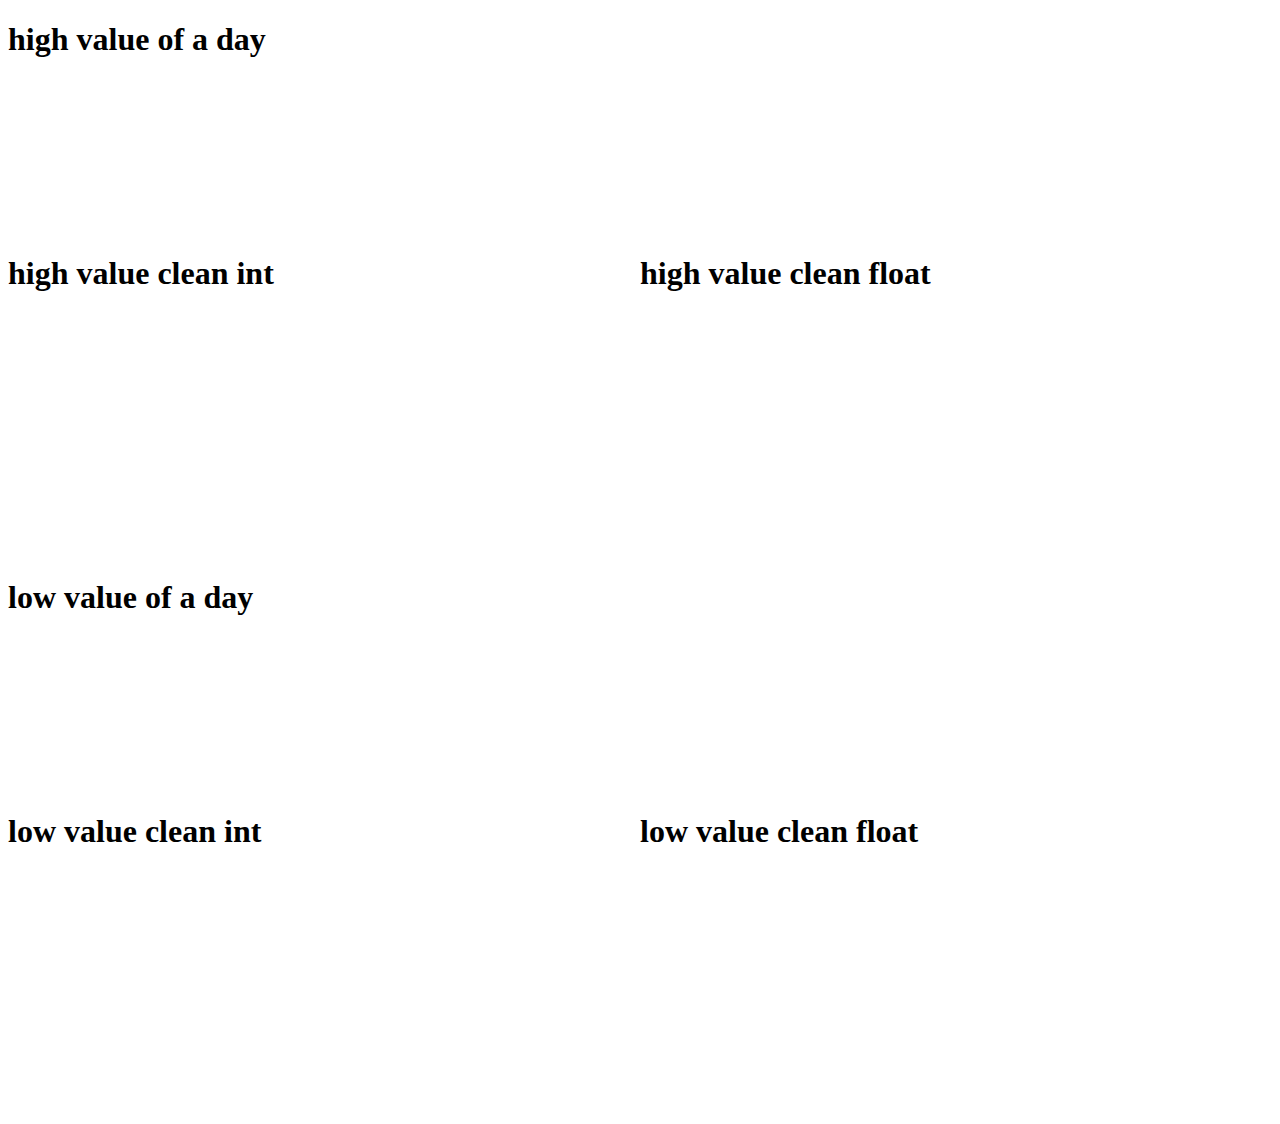
==== index.html @ 11c82d60 "fix" ====
<!DOCTYPE html>
<html lang="en">
<head>
    <meta charset="UTF-8">
    <meta http-equiv="X-UA-Compatible" content="IE=edge">
    <meta name="viewport" content="width=device-width, initial-scale=1.0">
    <title>DogeCoin Data</title>
    <link rel="stylesheet" href="./css/style.css">
</head>
<body onload="load()">
    <script src="./js/dataset.js"></script>
    <script src="./js/chart.js"></script>
    <script src="./js/fun.js"></script>
    <script src="./js/plot.js"></script>
    <script src="./js/date_conv.js"></script>
    <script src="./js/data_clean.js"></script>
</body>
</html>
---- css/style.css ----
.box{
    width: 50%;
    height: 50%;
}
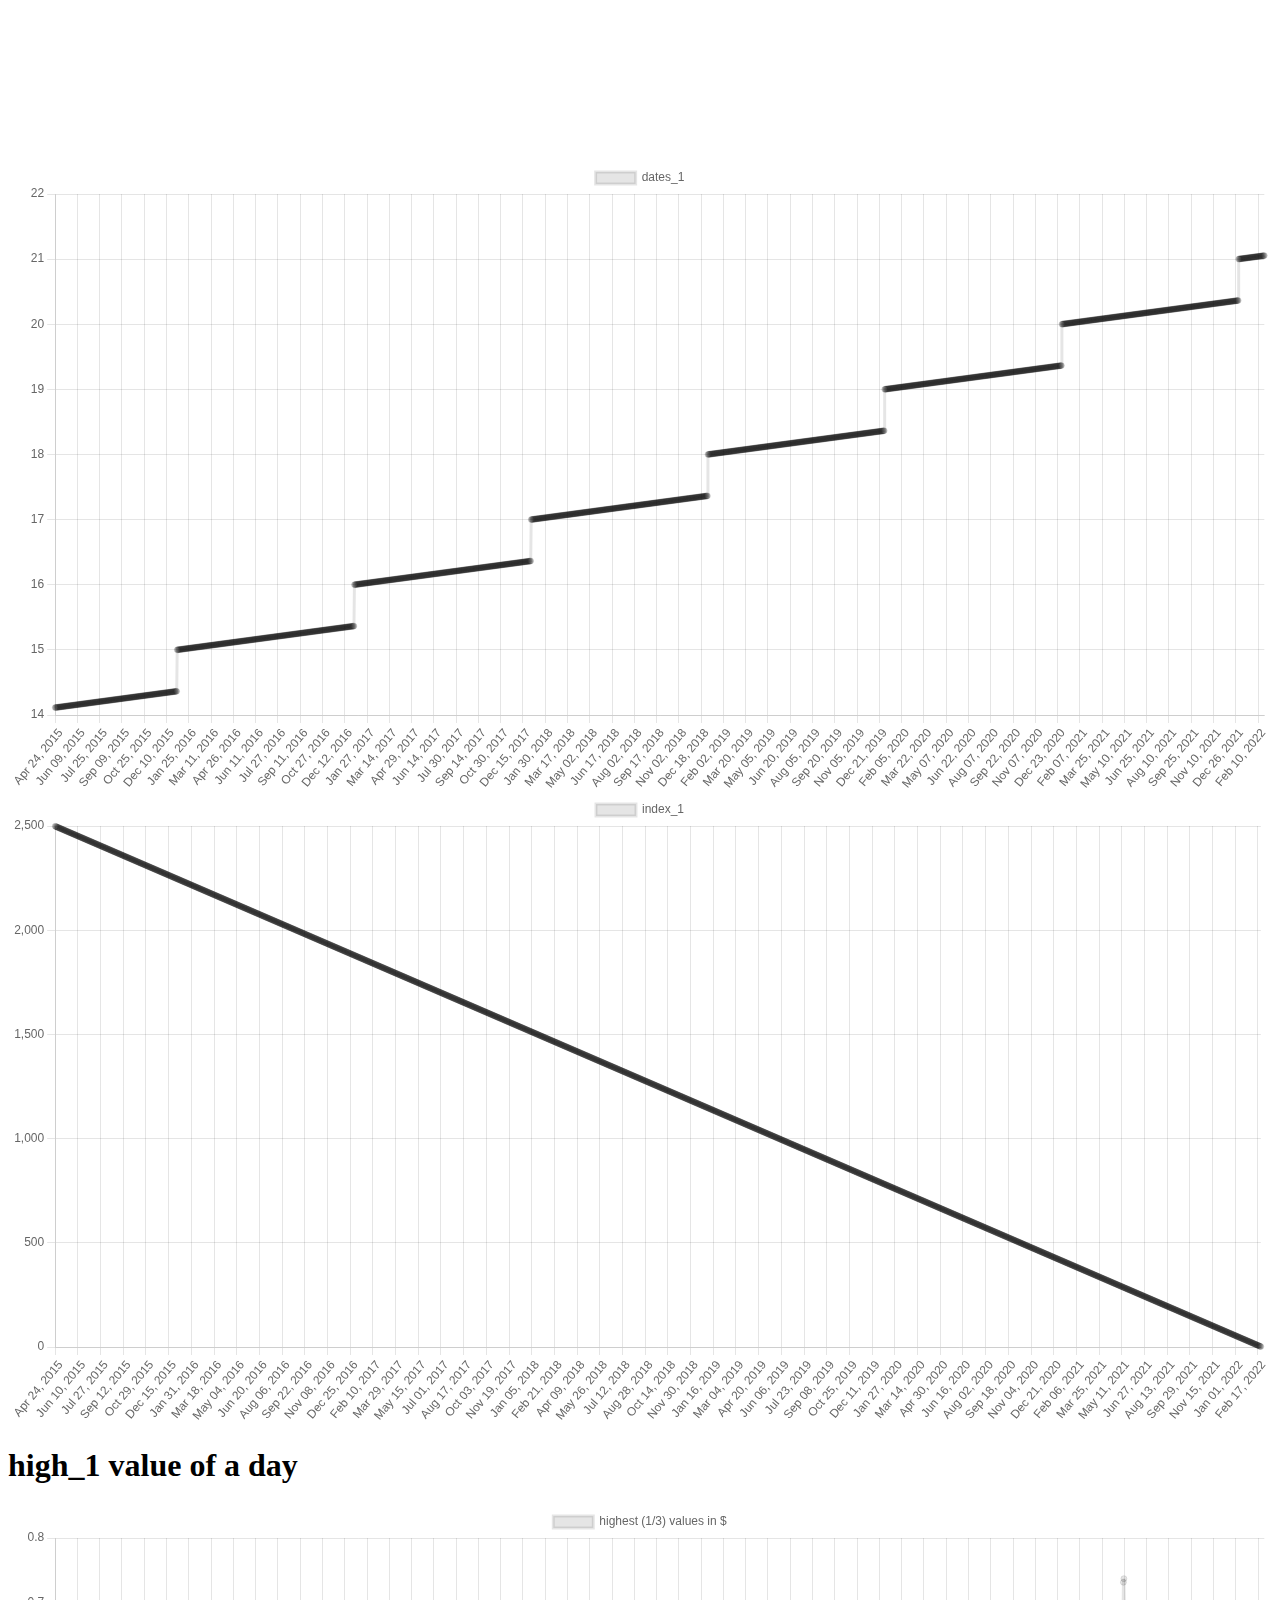
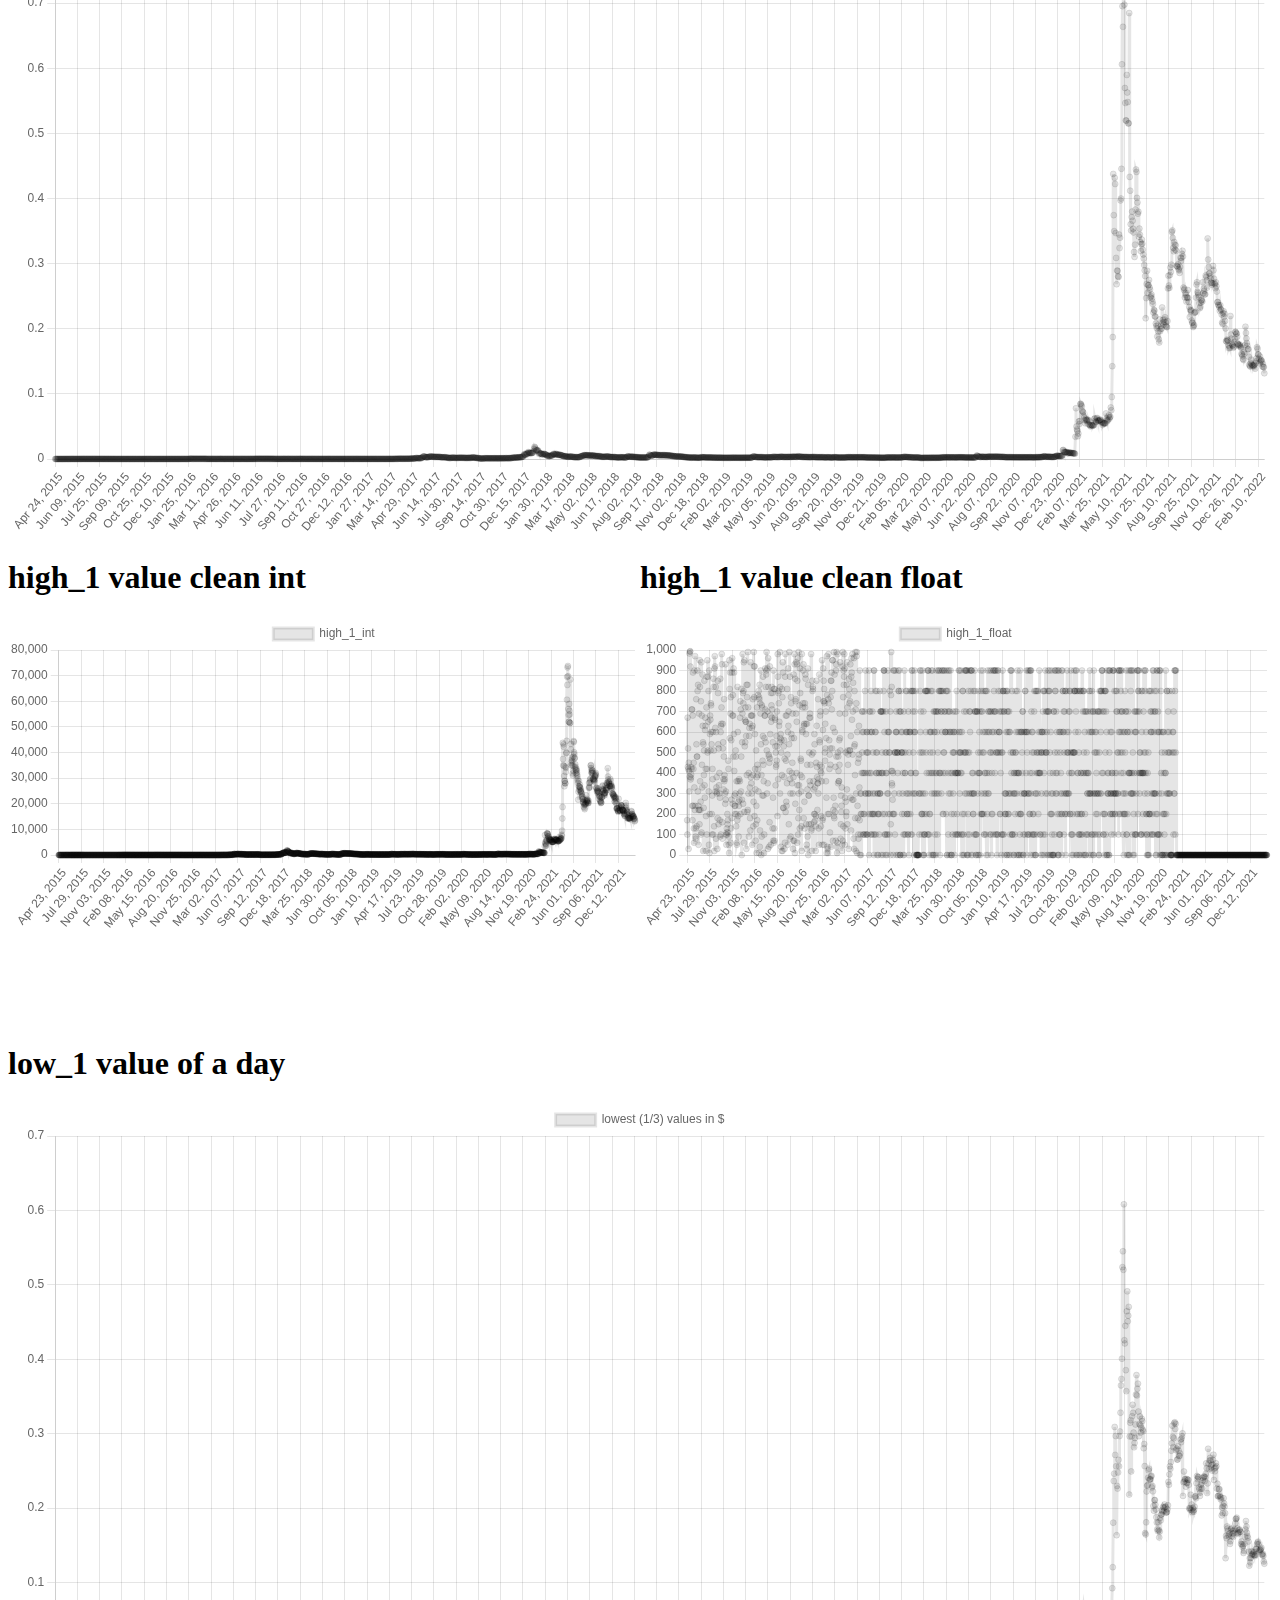
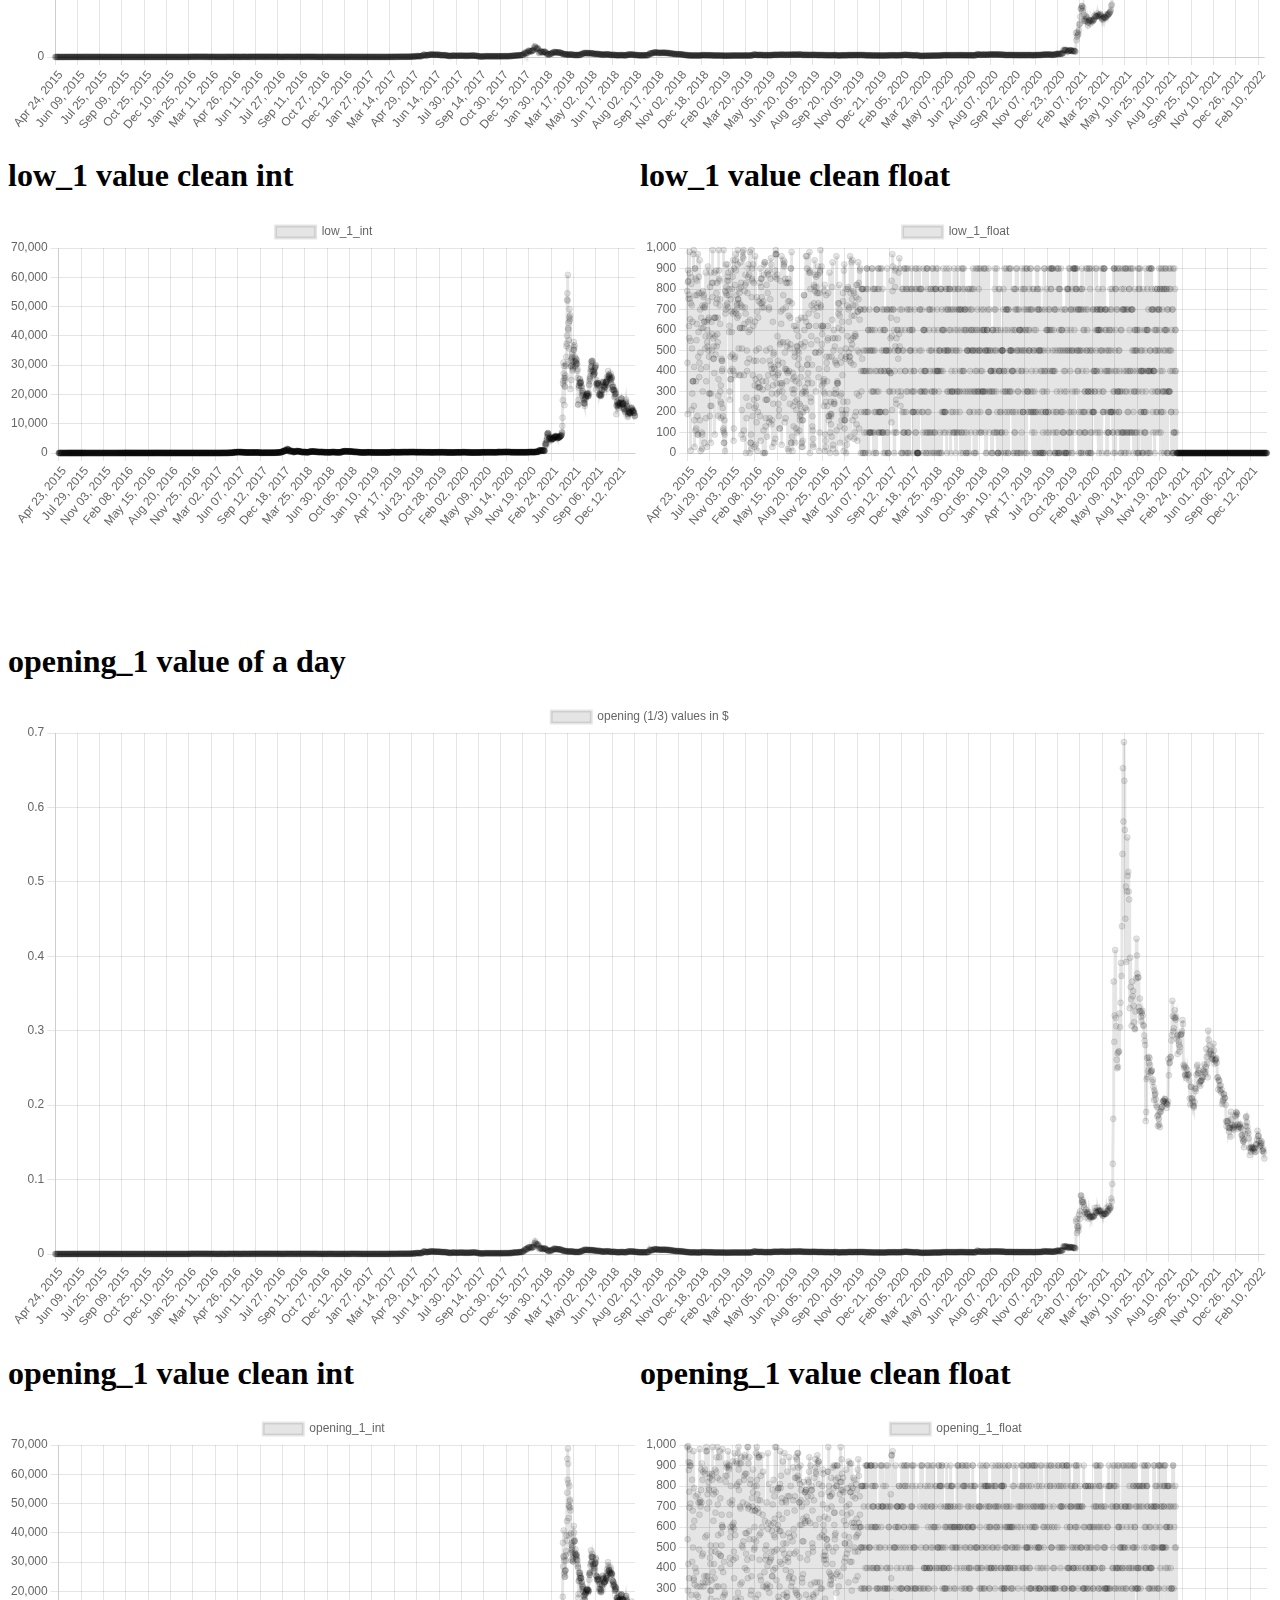
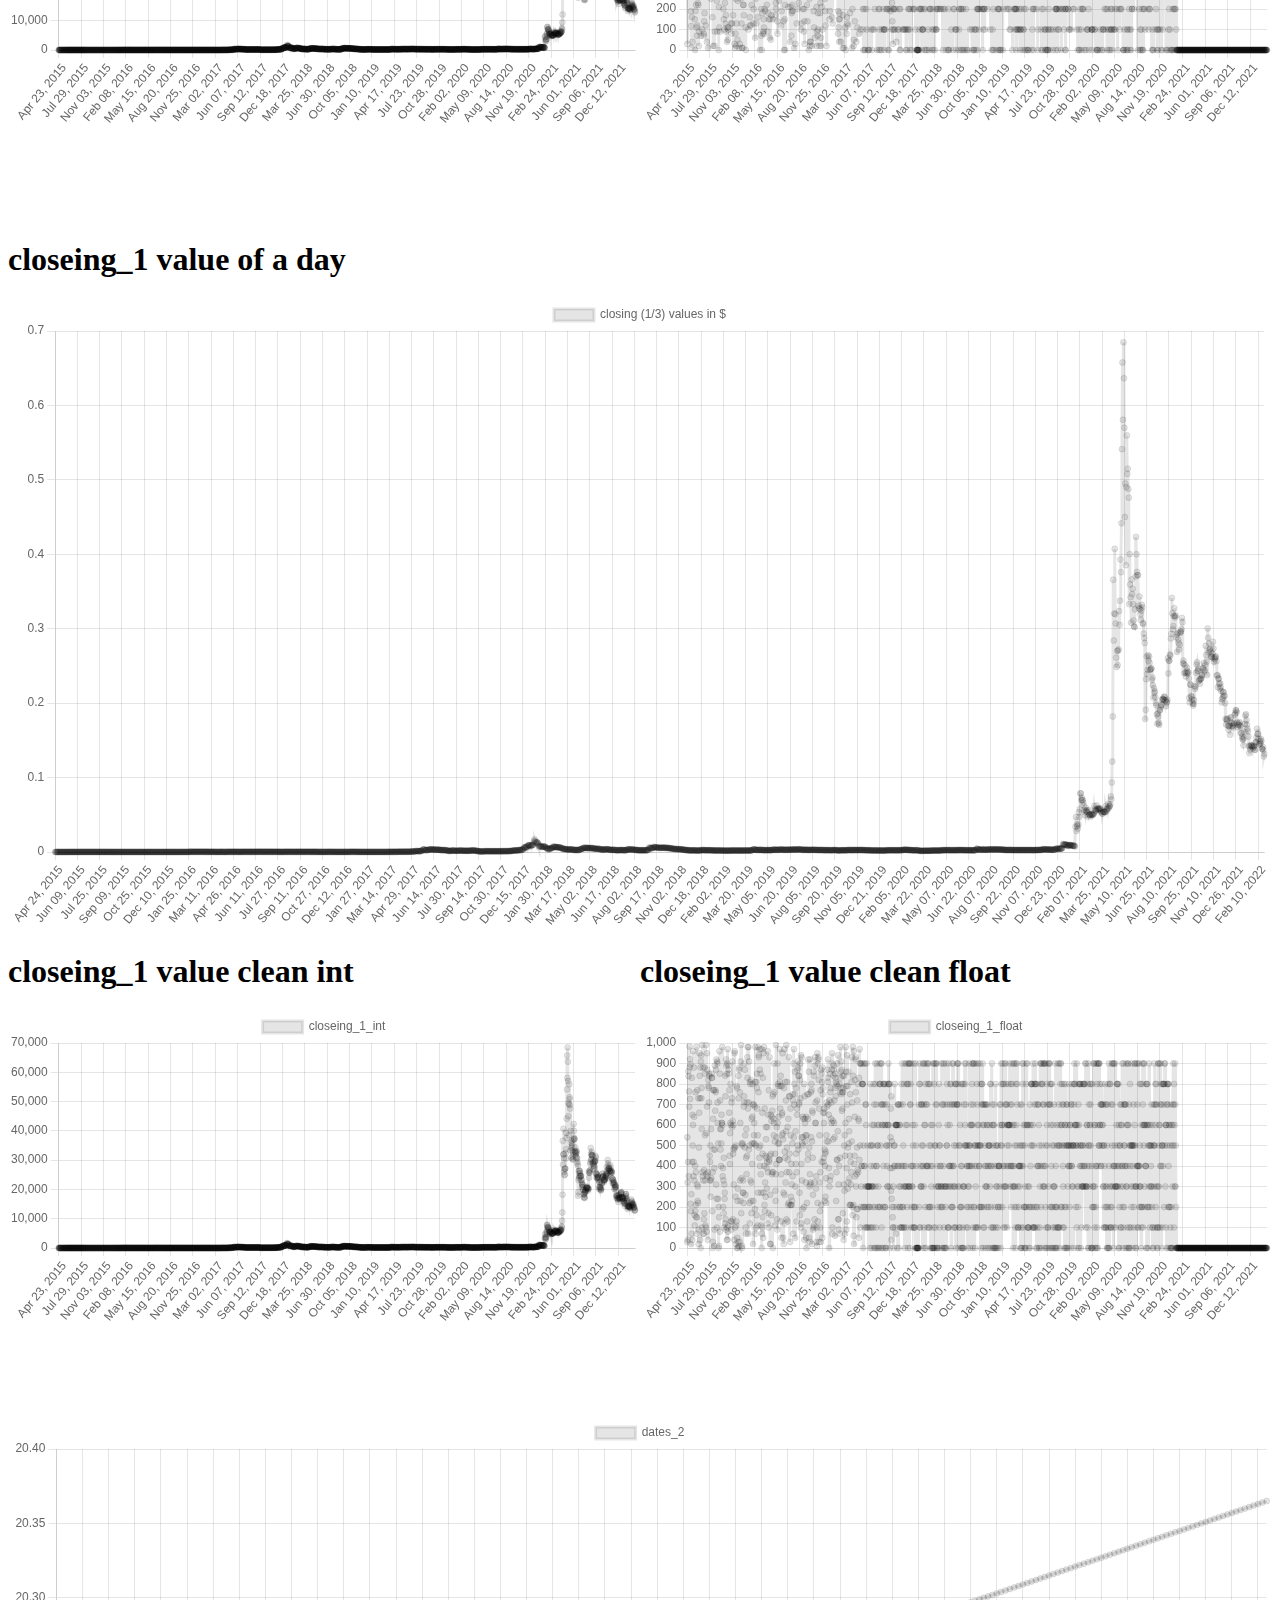
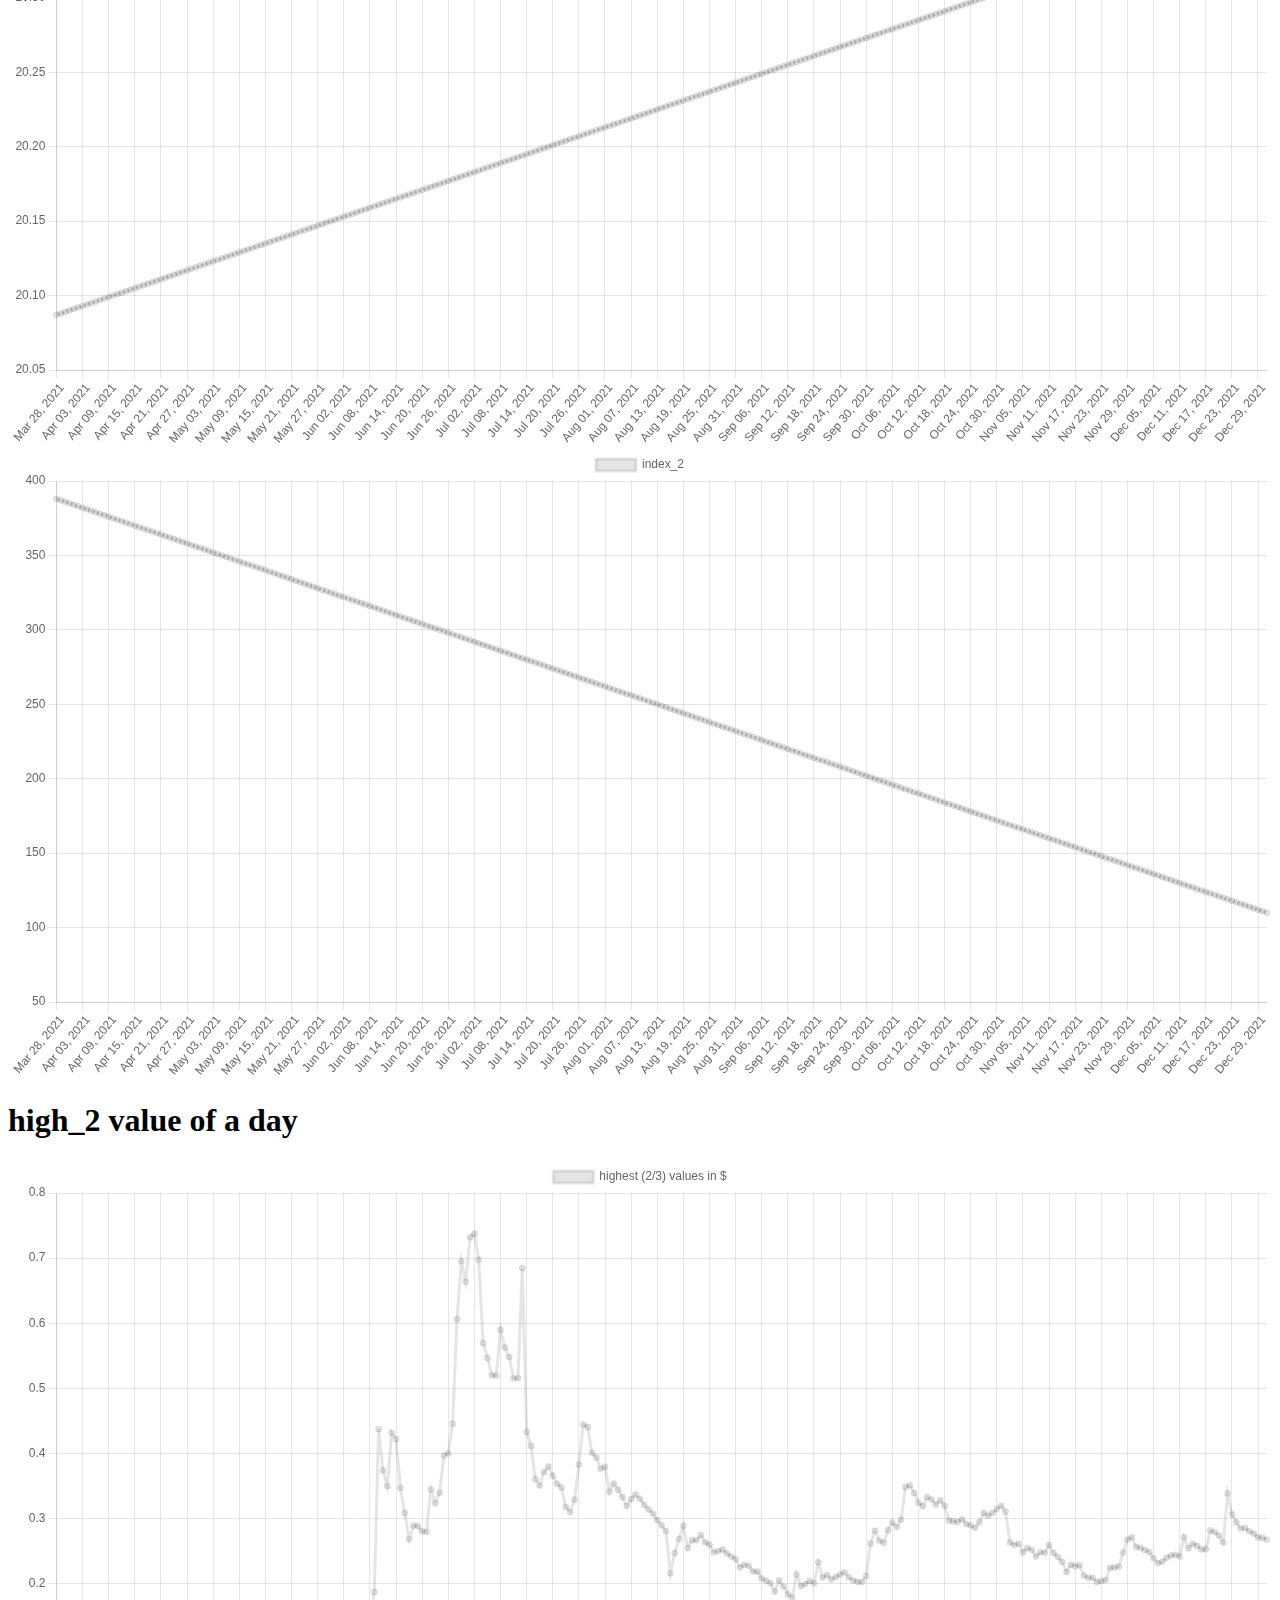
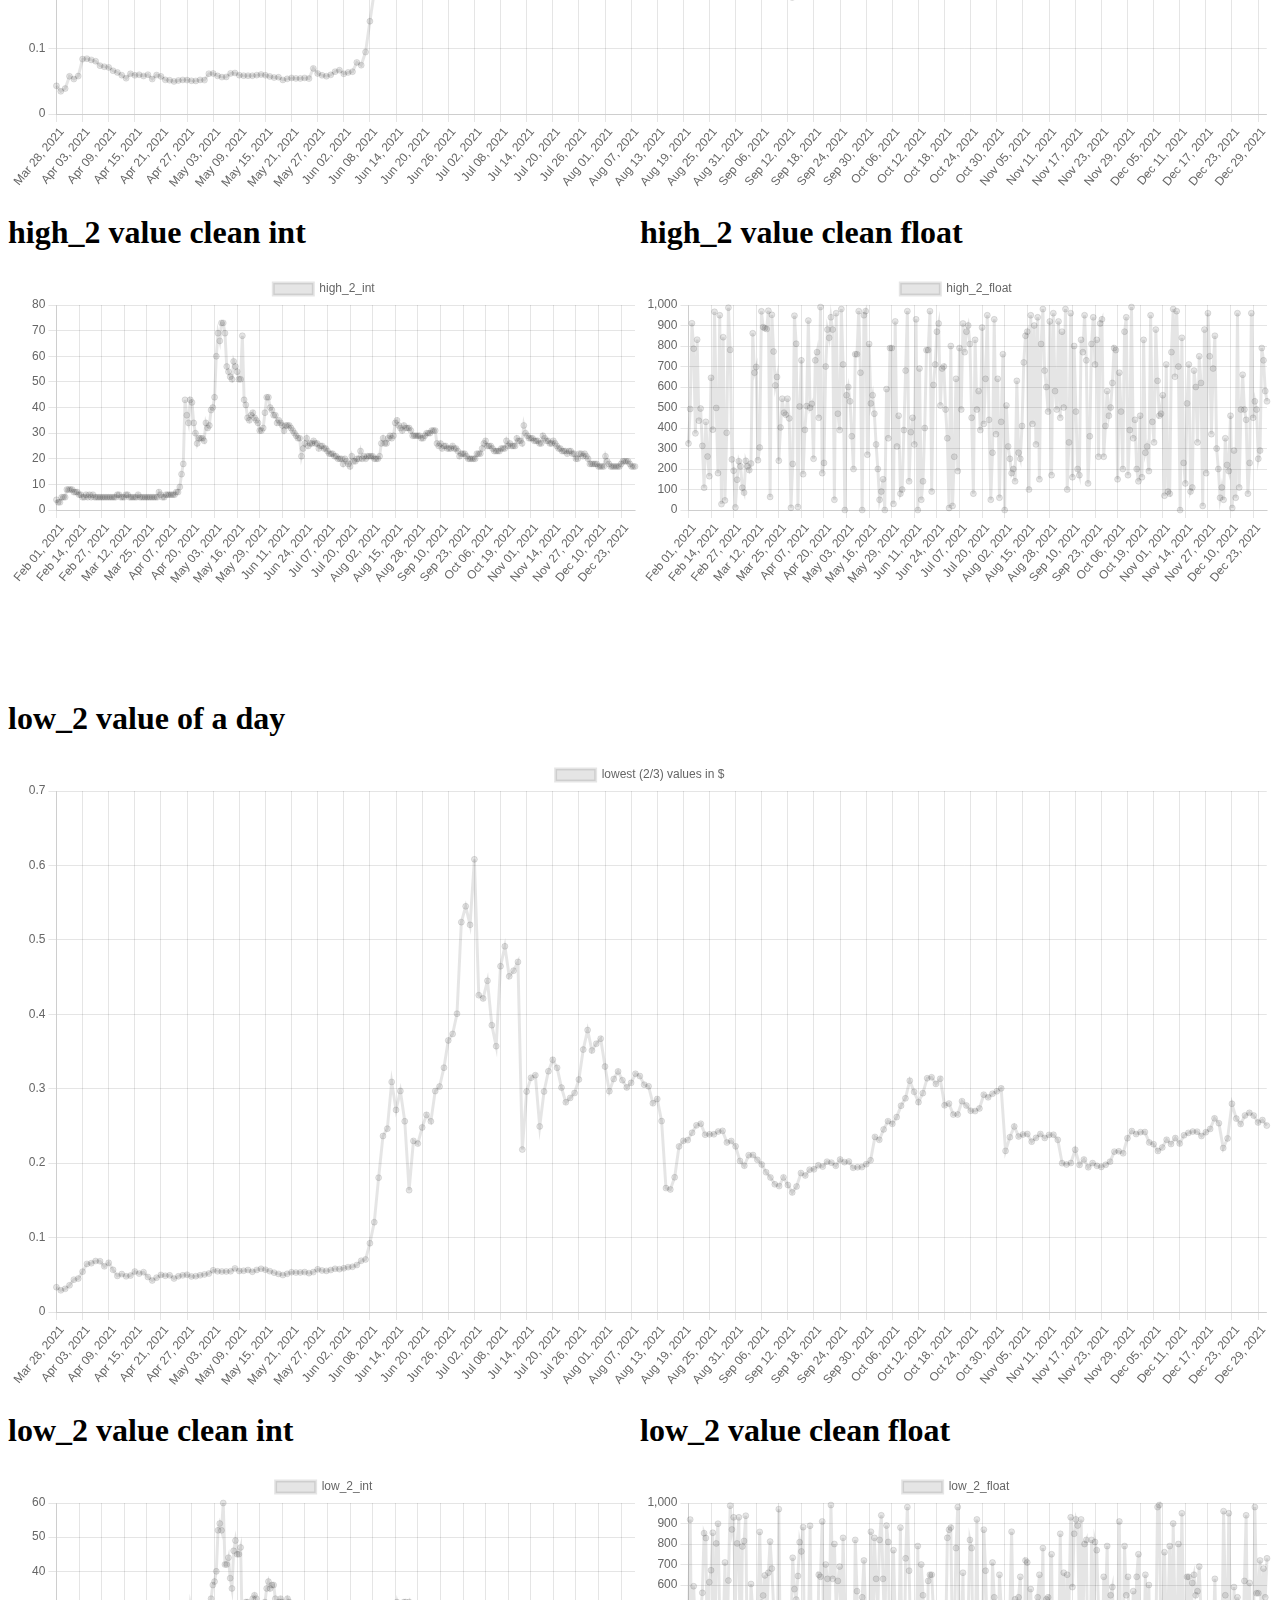
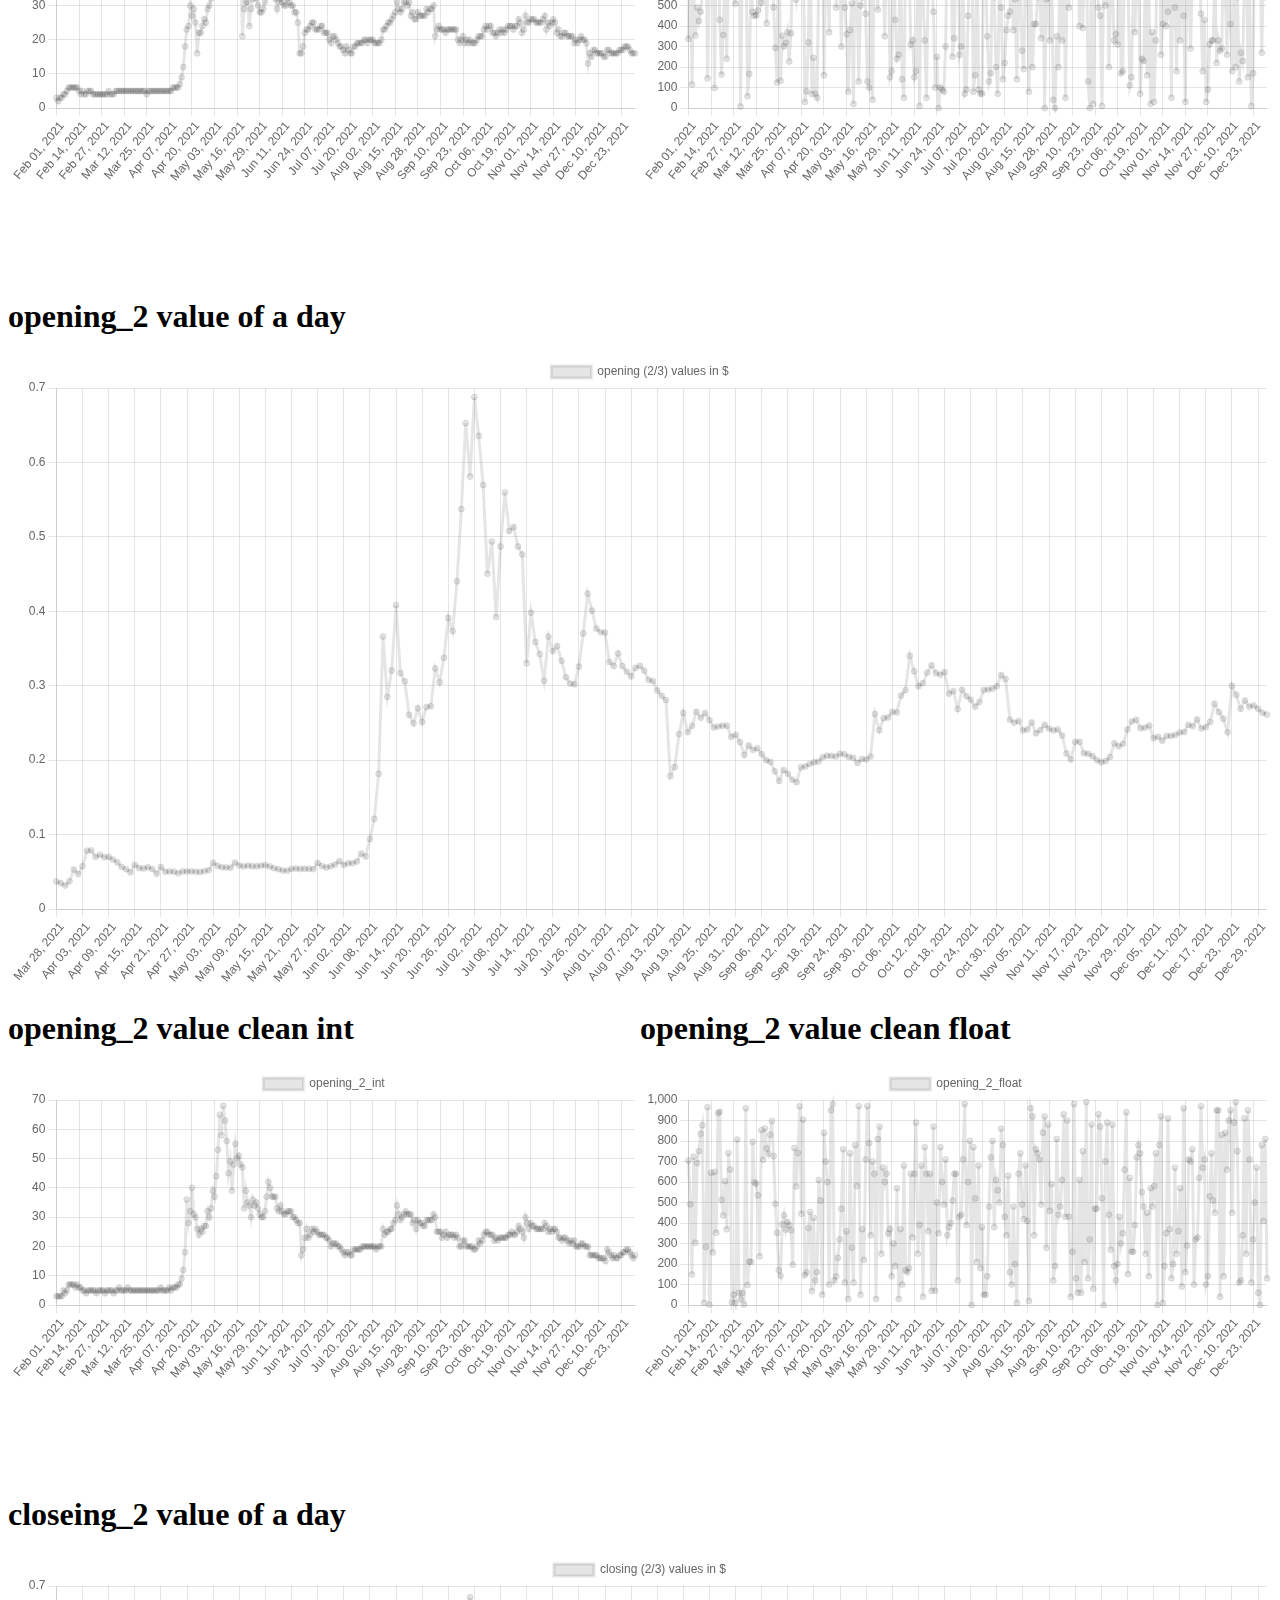
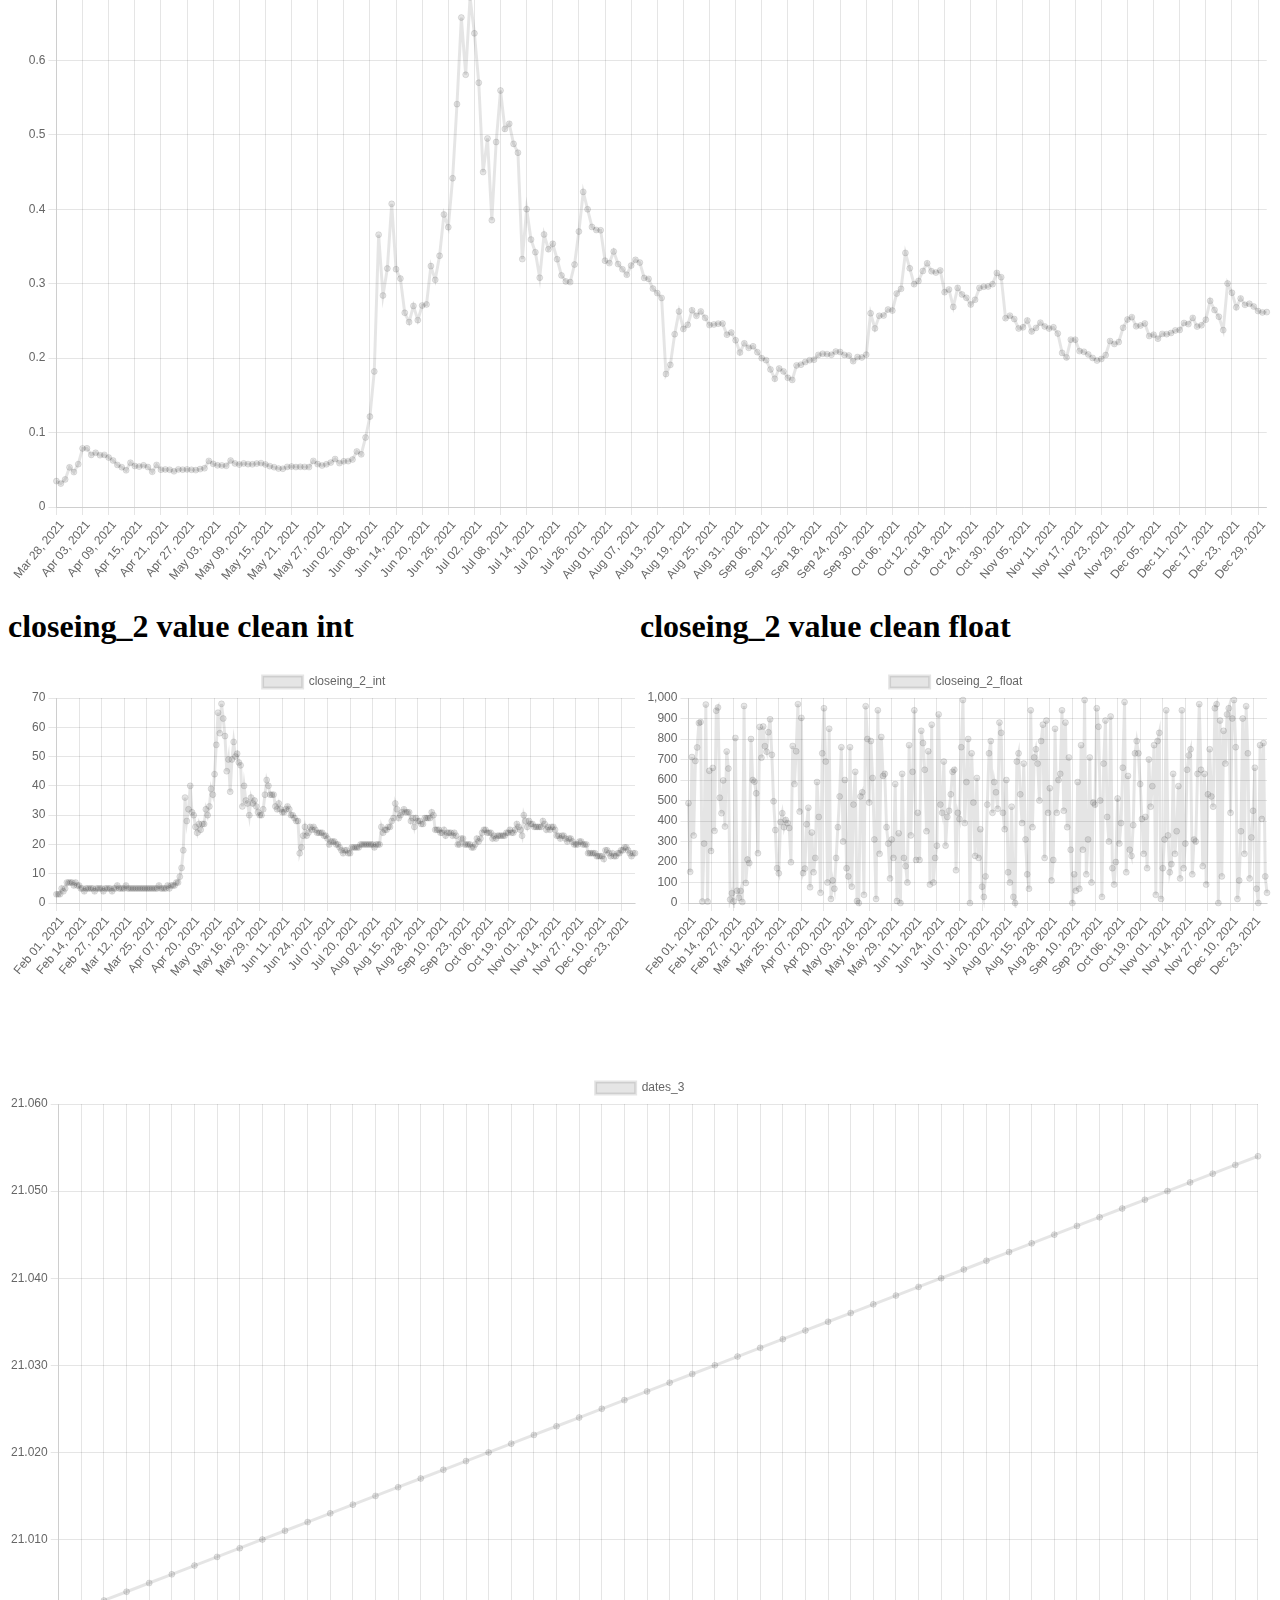
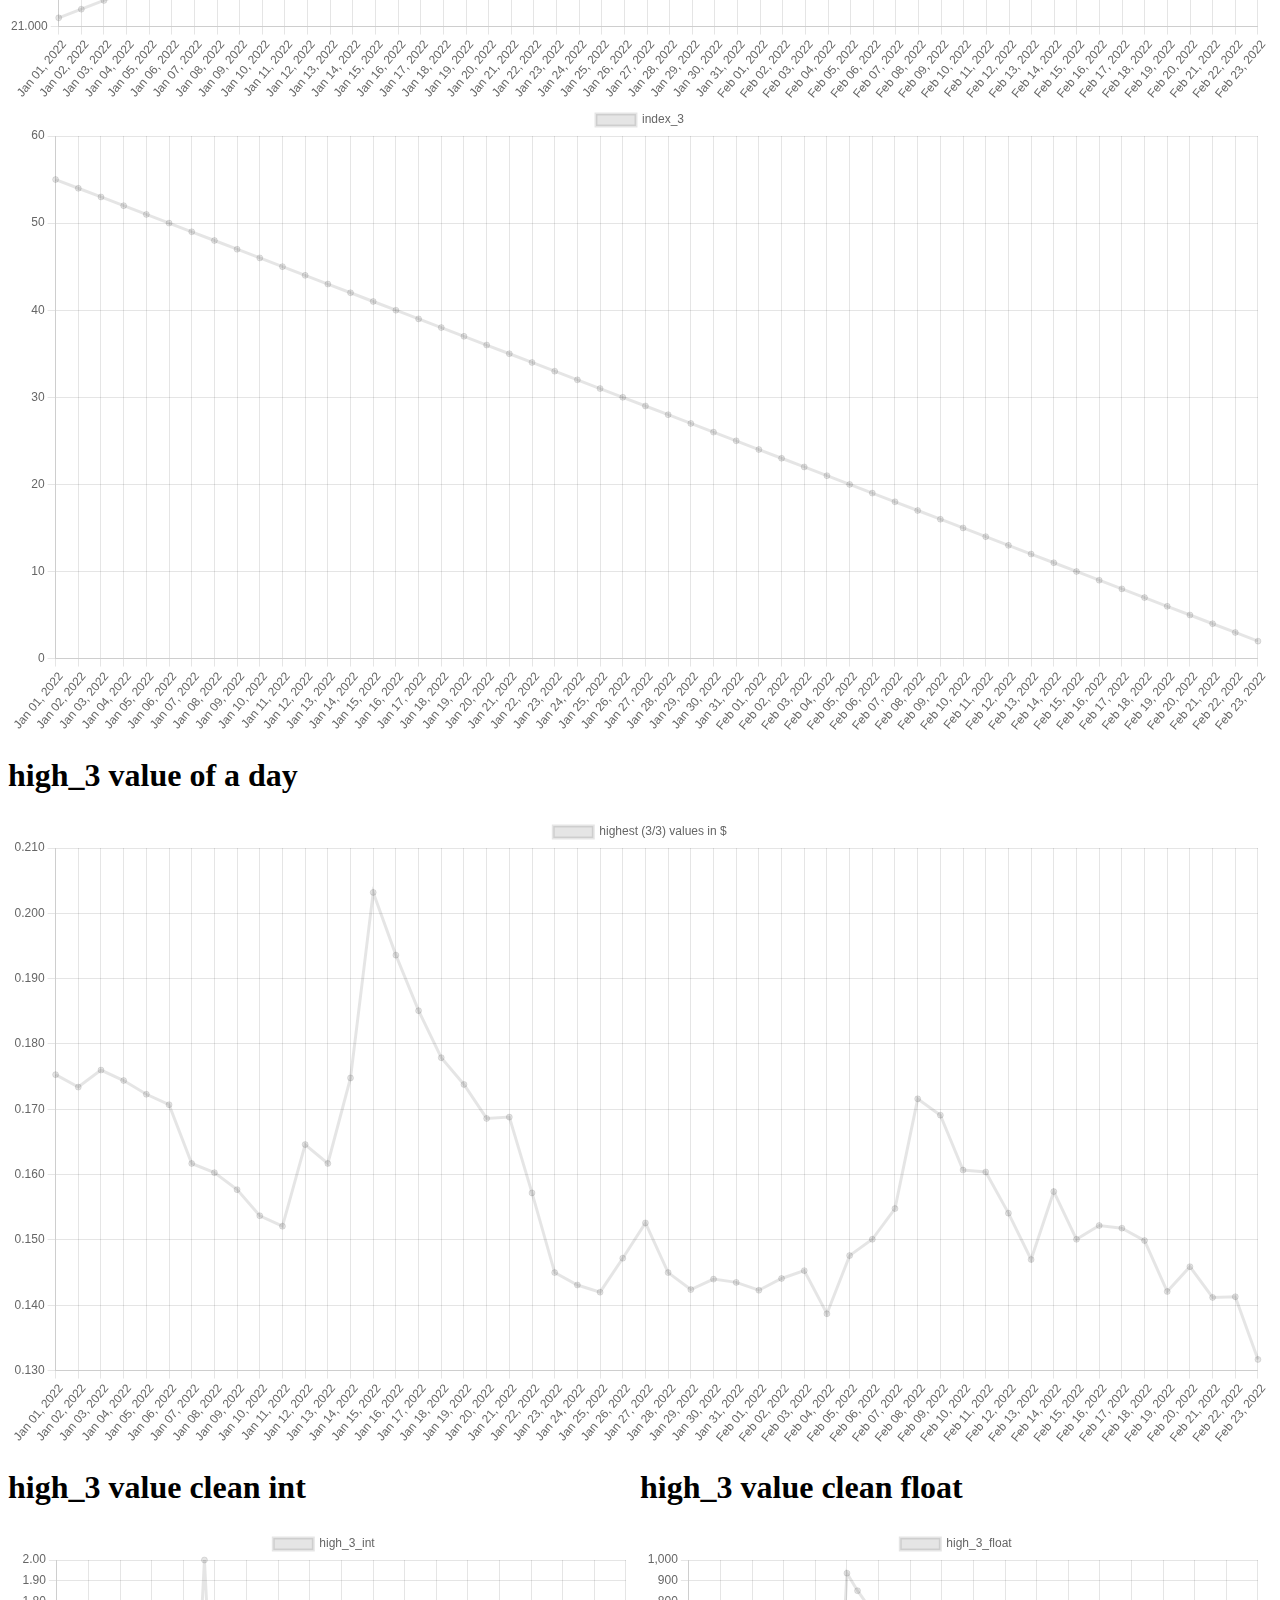
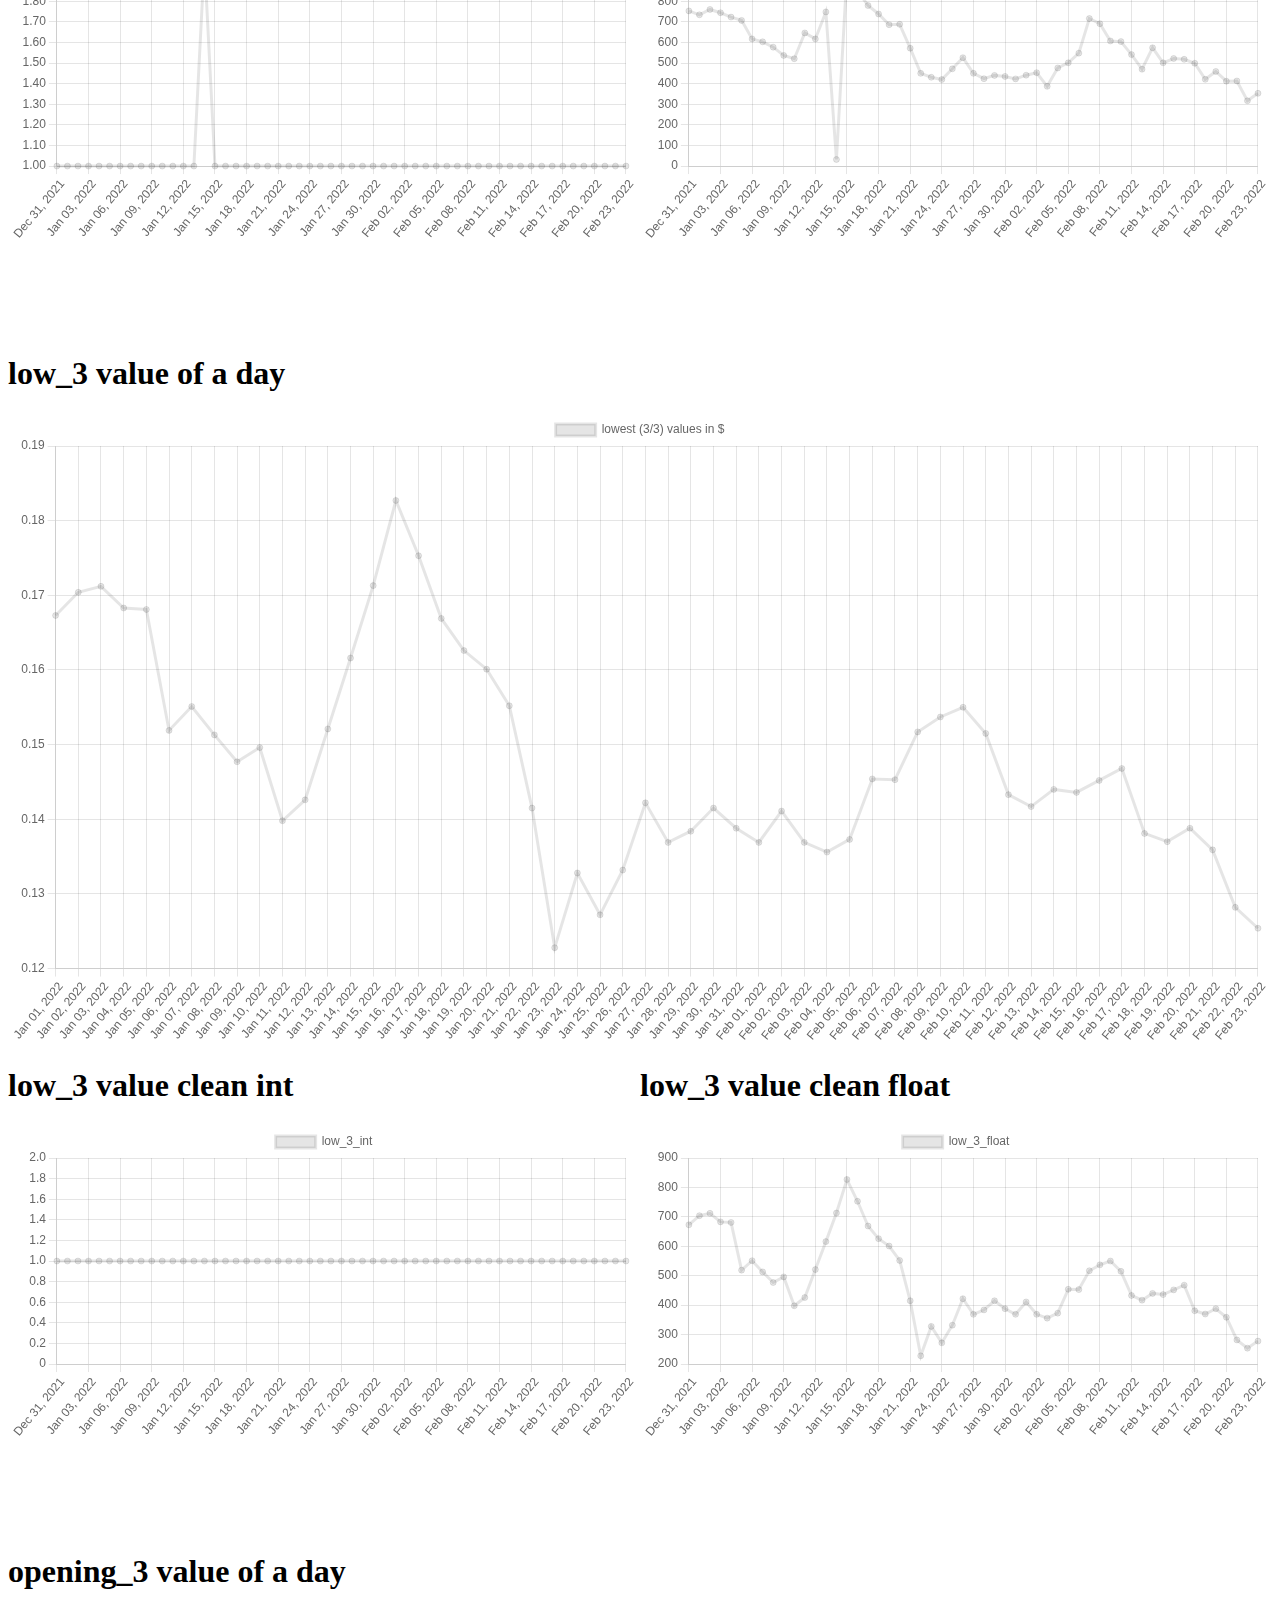
==== commit 808ef6ee: "plots-splitter" ====
--- a/index.html
+++ b/index.html
@@ -8,6 +8,7 @@
     <link rel="stylesheet" href="./css/style.css">
 </head>
 <body onload="load()">
+    <canvas id="full"></canvas>
     <script src="./js/dataset.js"></script>
     <script src="./js/chart.js"></script>
     <script src="./js/fun.js"></script>
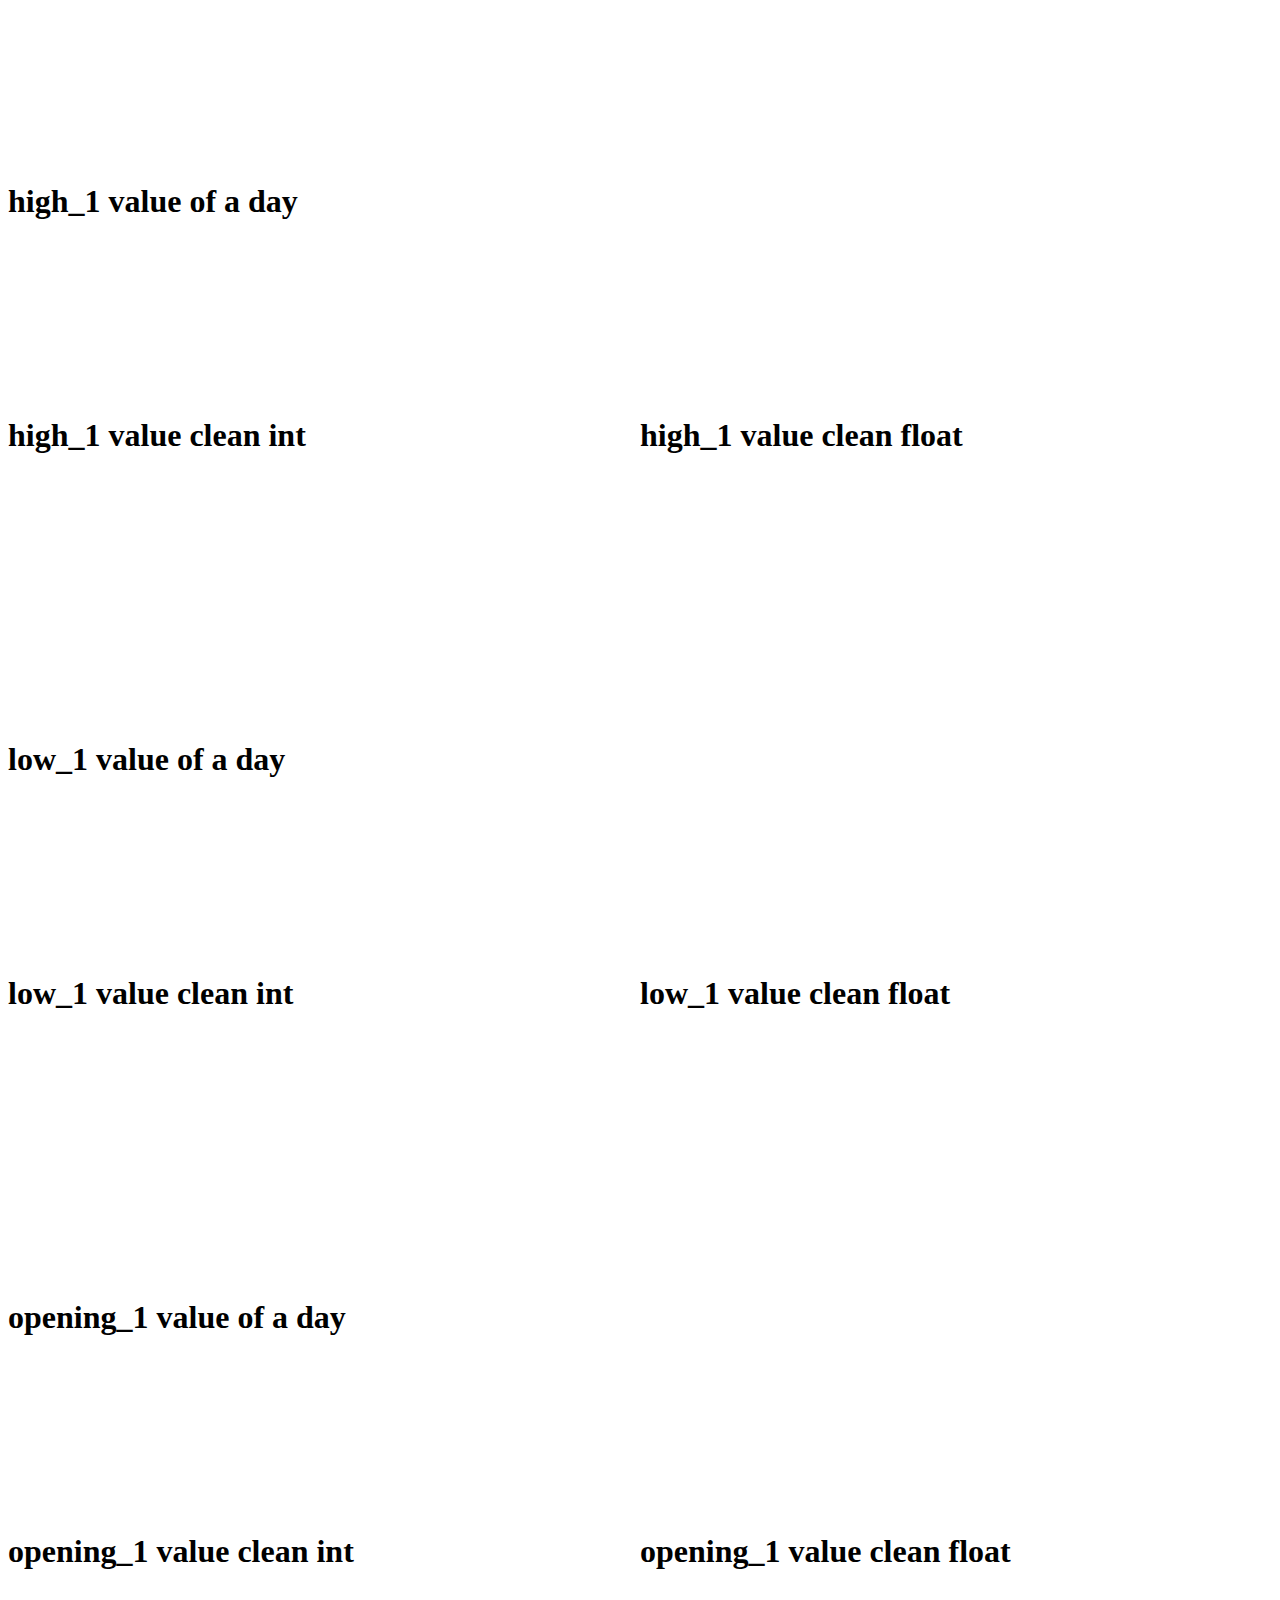
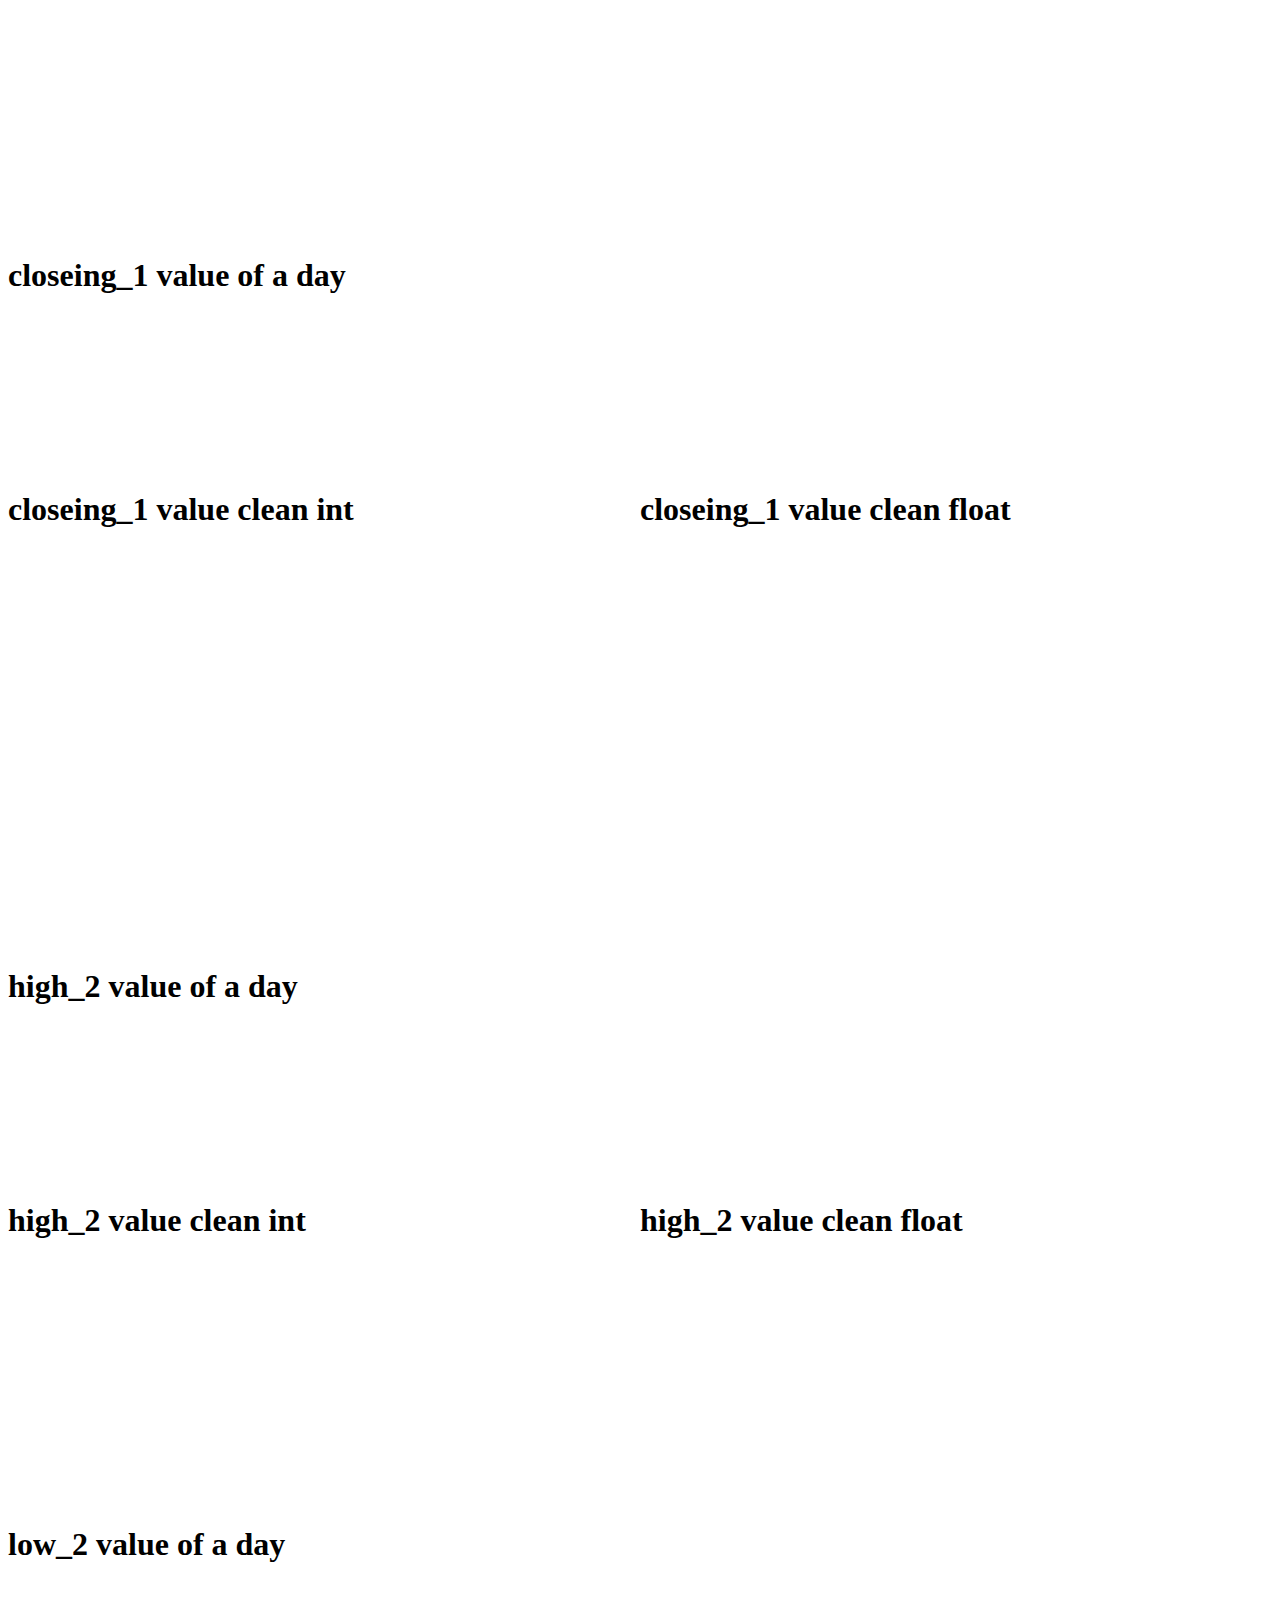
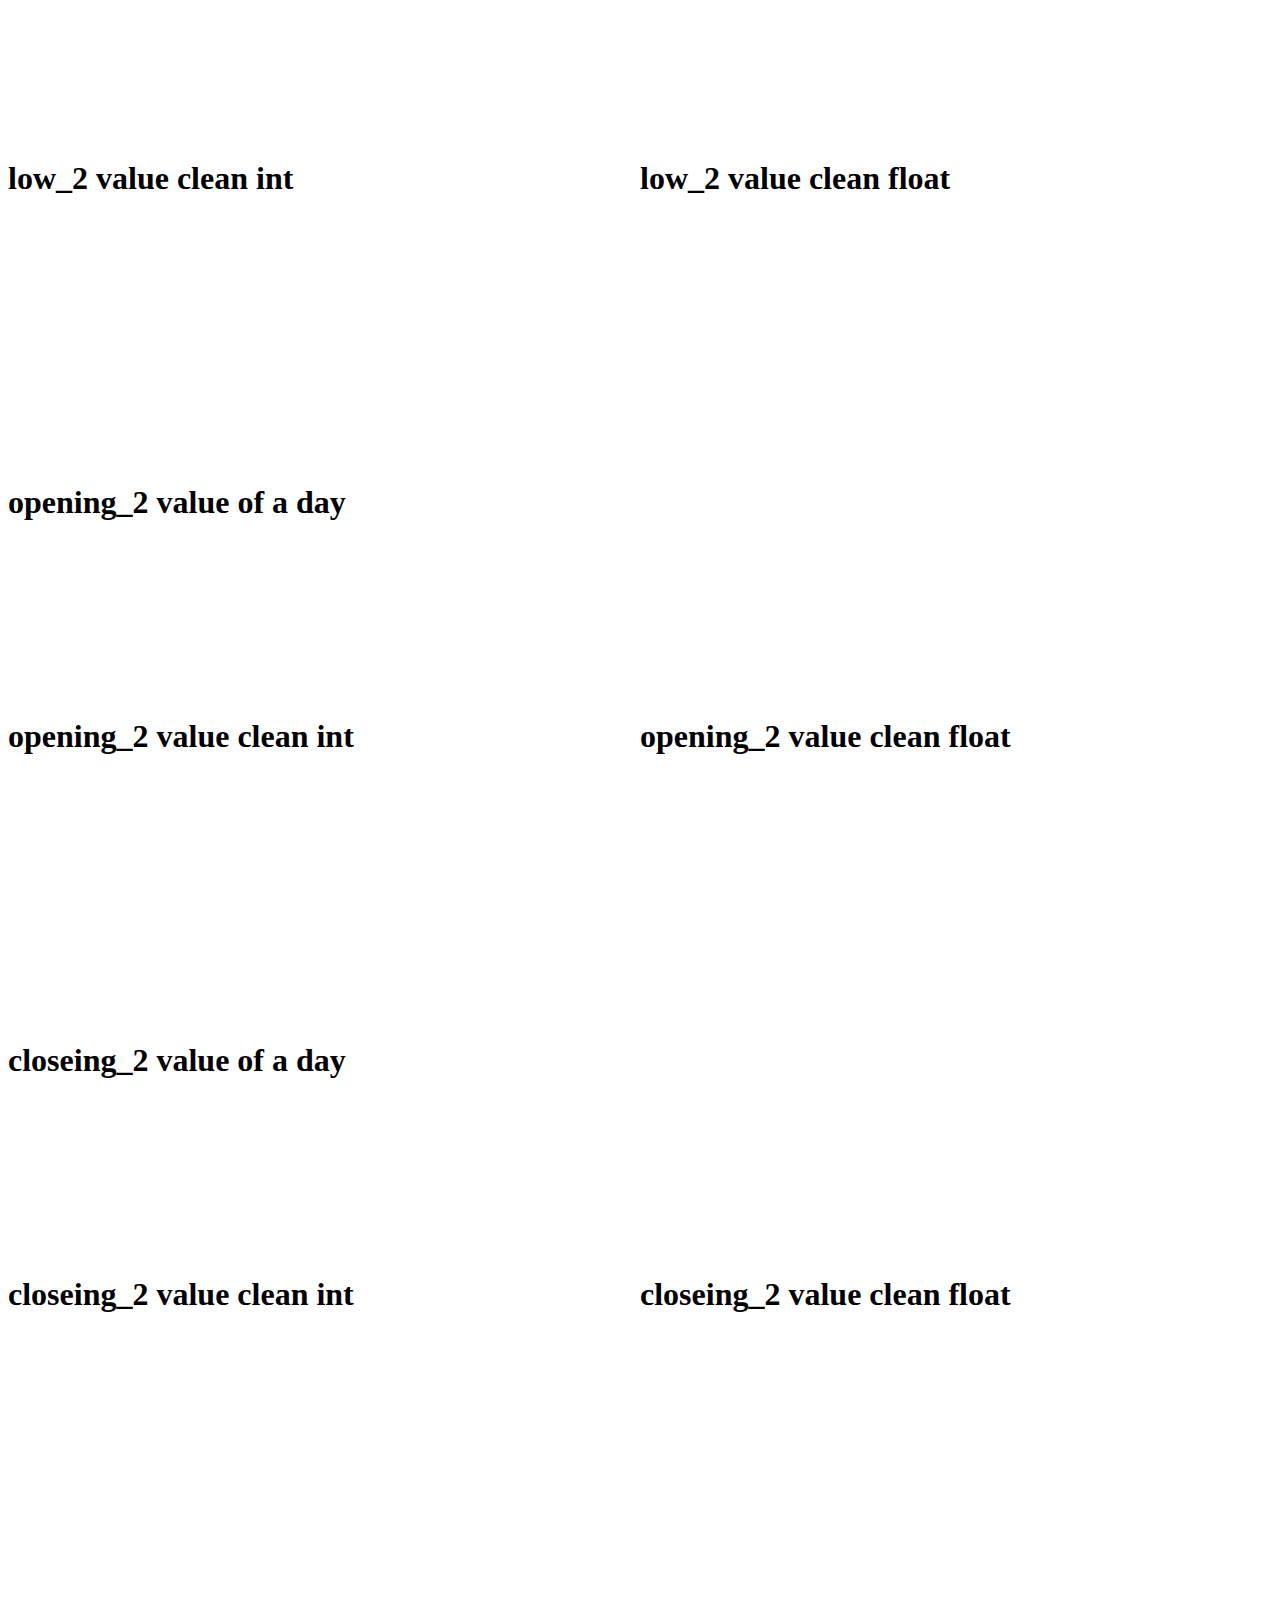
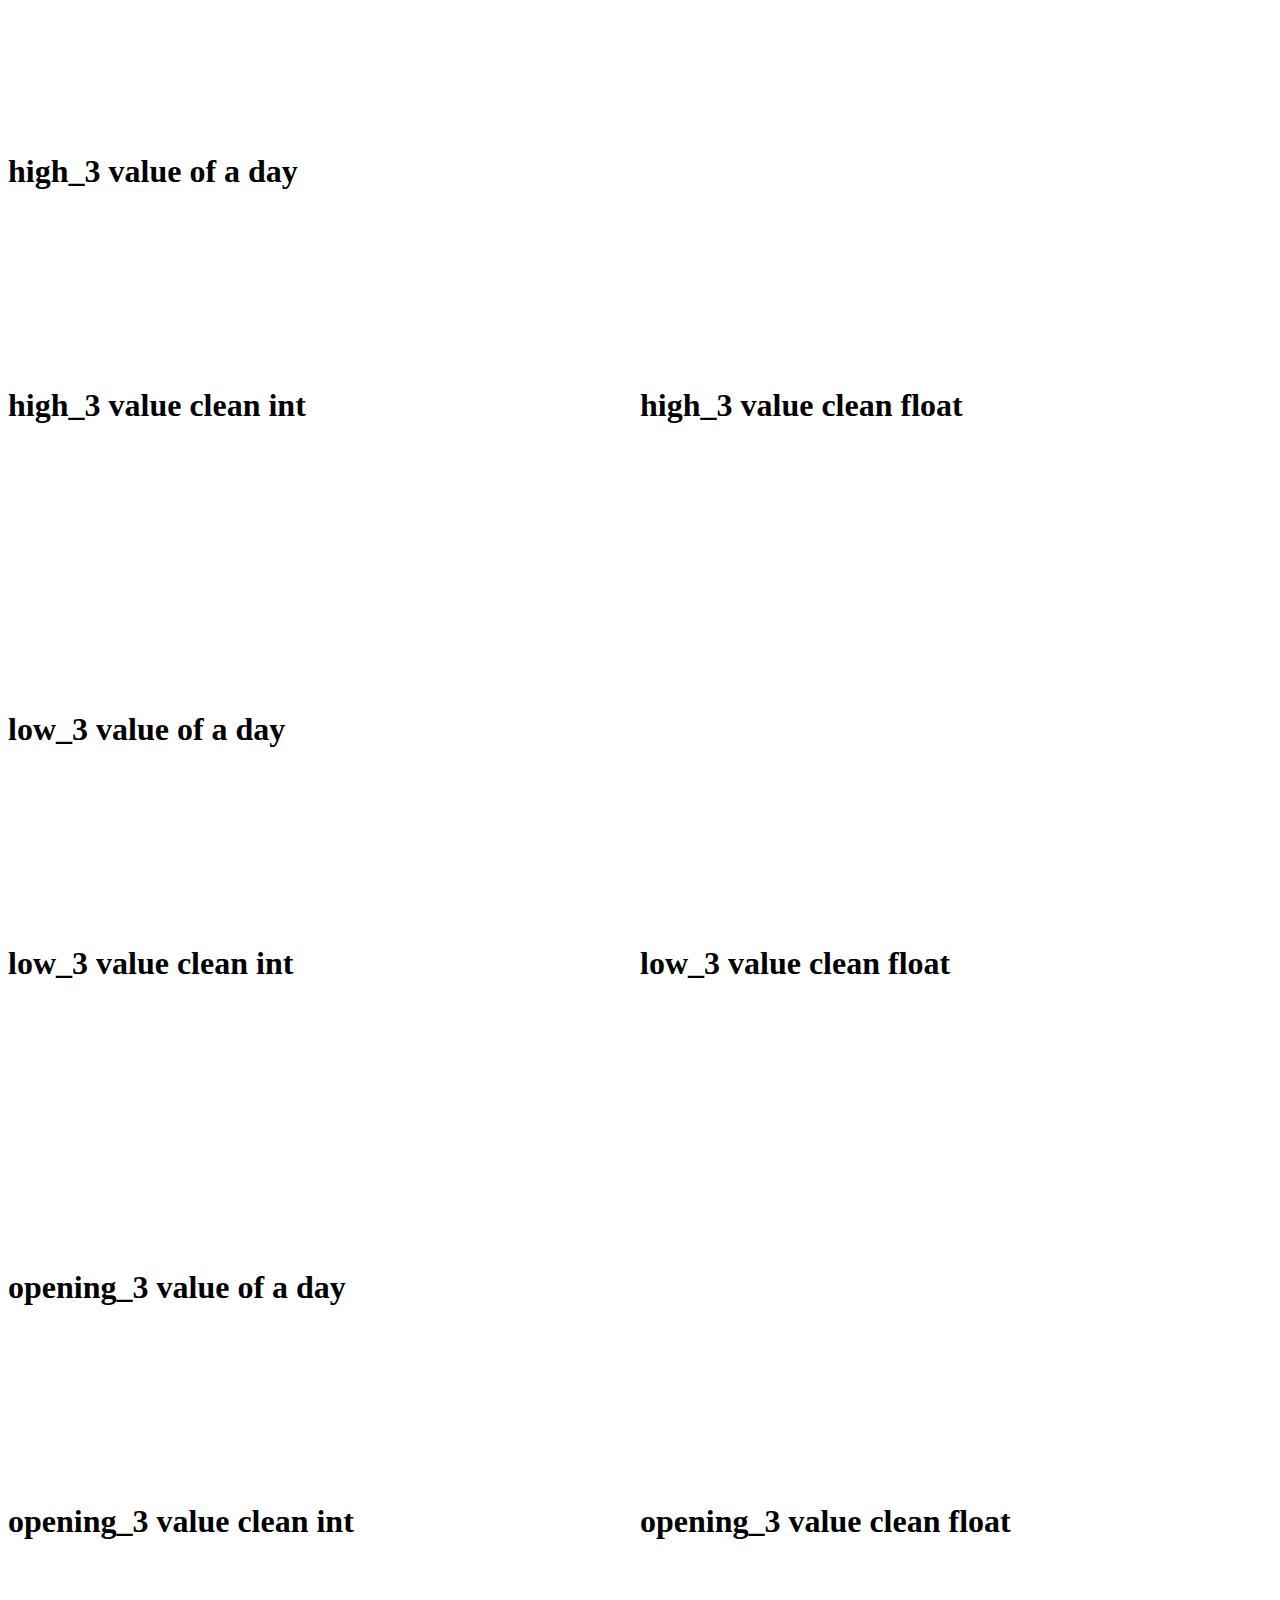
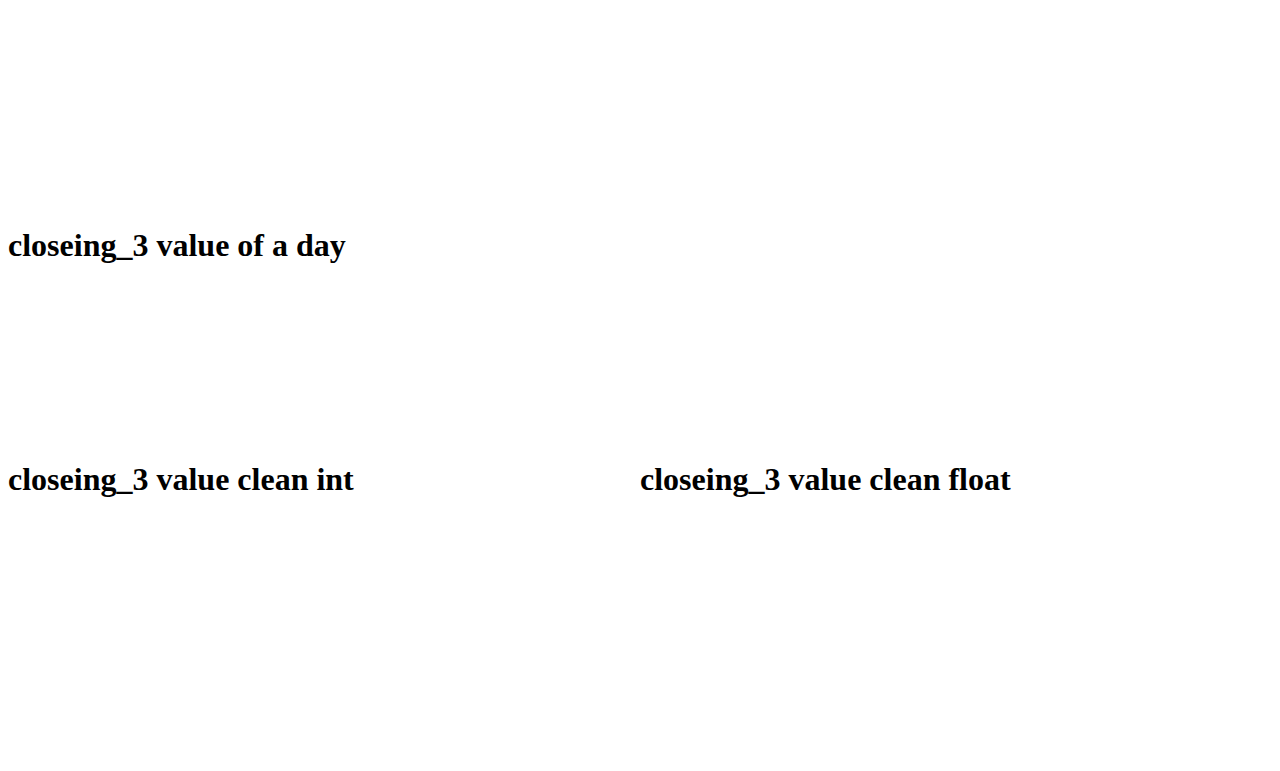
==== commit f56dbc16: "major" ====
--- a/index.html
+++ b/index.html
@@ -9,11 +9,18 @@
 </head>
 <body onload="load()">
     <canvas id="full"></canvas>
-    <script src="./js/dataset.js"></script>
-    <script src="./js/chart.js"></script>
+    <script src="./js/libs/other_libs/chart.js"></script>
+
+    <script src="./js/libs/my_libs/wolf.js"></script>
+    <script src="./js/libs/my_libs/dates_map.js"></script>
+    <script src="./js/libs/my_libs/float_map.js"></script>
+    <script src="./js/libs/my_libs/plot.js"></script>
+    <script src="./js/libs/my_libs/matrix.js"></script>
+    <script src="./js/libs/my_libs/curve_master.js"></script>
+
+    <script src="./js/dataset/dataset.js"></script>
+
     <script src="./js/fun.js"></script>
-    <script src="./js/plot.js"></script>
-    <script src="./js/date_conv.js"></script>
-    <script src="./js/data_clean.js"></script>
+    <script src="./js/main.js"></script>
 </body>
 </html>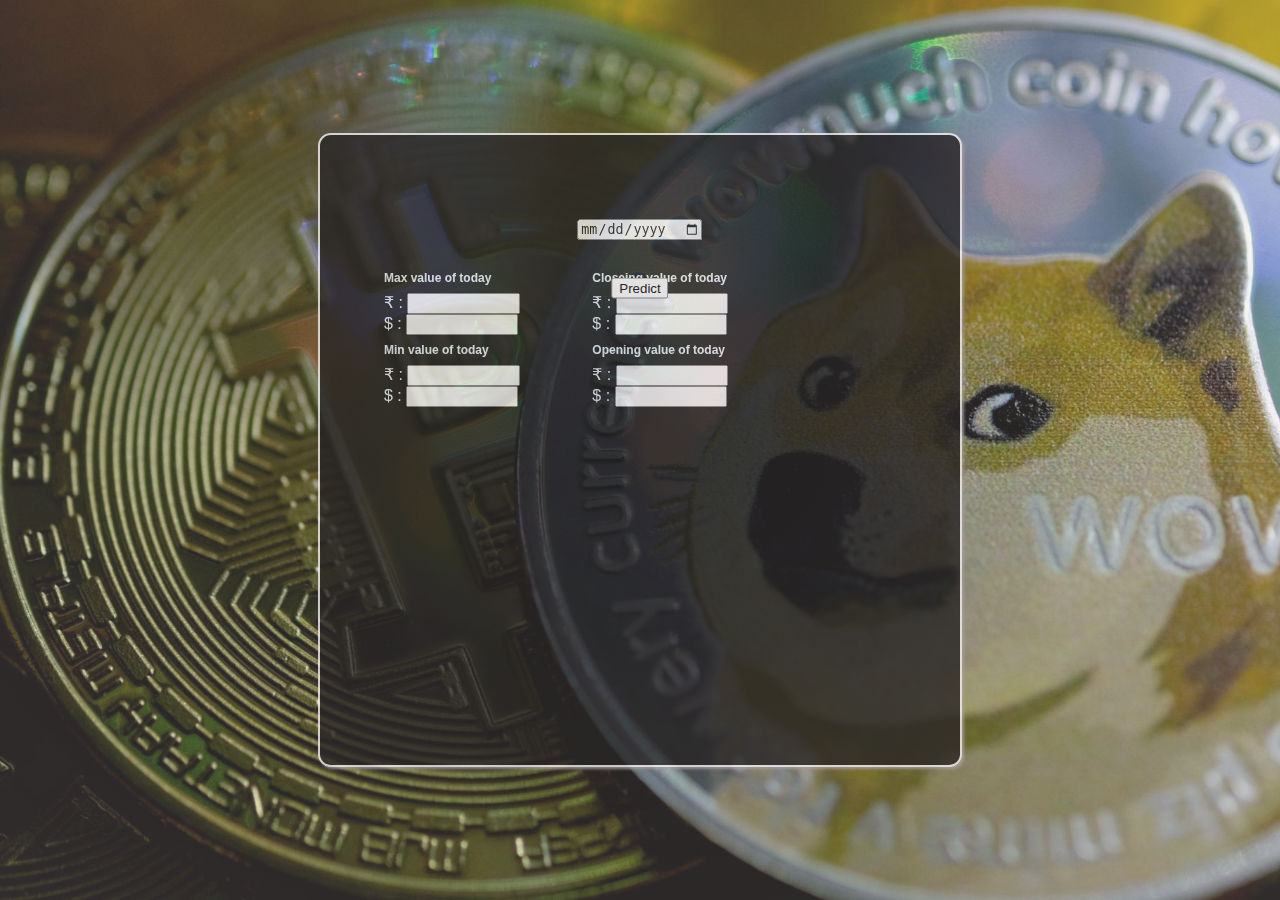
==== commit 51030168: "ui" ====
--- a/index.html
+++ b/index.html
@@ -4,23 +4,32 @@
     <meta charset="UTF-8">
     <meta http-equiv="X-UA-Compatible" content="IE=edge">
     <meta name="viewport" content="width=device-width, initial-scale=1.0">
-    <title>DogeCoin Data</title>
-    <link rel="stylesheet" href="./css/style.css">
+    <title>Dogie Predictor</title>
+    <link id="favicon" rel="shortcut icon" type="image/png" href="./imgs/logo.png" src="./imgs/logo.png">
+    <link rel="stylesheet" href="css/style.css">
 </head>
-<body onload="load()">
-    <canvas id="full"></canvas>
-    <script src="./js/libs/other_libs/chart.js"></script>
+<body >
+    <script src="./js/fun.js"></script>
+    <script src="./js/libs/my_libs/dates_map.js"></script>
+    <script src="./js/predictor.js"></script>
+    <script src="./js/main.js"></script>
+    <script>
+        
+    </script>
+    <div style='background-image:url("./imgs/backgroud.jpg")' class="body">
+        <div class="center Box">
+            <input type="date" class="center input" id="date">
+                    <div id="output1" >
+                        <div></div>
+                    </div>
+                    <div id="output2">
 
-    <script src="./js/libs/my_libs/wolf.js"></script>
-    <script src="./js/libs/my_libs/dates_map.js"></script>
-    <script src="./js/libs/my_libs/float_map.js"></script>
-    <script src="./js/libs/my_libs/plot.js"></script>
-    <script src="./js/libs/my_libs/matrix.js"></script>
-    <script src="./js/libs/my_libs/curve_master.js"></script>
-
-    <script src="./js/dataset/dataset.js"></script>
-
-    <script src="./js/fun.js"></script>
-    <script src="./js/main.js"></script>
+                    </div>
+                    
+                </div>
+                <button class='center but' onclick="Predict()">Predict</button>
+        </div>
+        
+    </div>
 </body>
 </html>--- a/css/style.css
+++ b/css/style.css
@@ -2,3 +2,61 @@
     width: 50%;
     height: 50%;
 }
+
+.hide{
+    display:none;
+}
+.show{
+    display:block;
+}
+body{
+    padding: 0;
+    margin: 0;
+    background-image: radial-gradient(rgb(161, 154, 154),rgb(243, 220, 220));
+}
+.body{
+   background-repeat: no-repeat;
+   background-size: cover;
+   opacity: 0.8;
+   width: 100vw;
+   height: 100vh;
+   z-index: -999;
+}
+
+.center{
+    position:absolute;
+    transform: translate(-50%,-50%);
+    top: 50%;
+    left: 50%;
+}
+.input{
+    top:15%;
+}
+.Box{
+    font-family:Verdana, Geneva, Tahoma, sans-serif;
+    background-color: black;
+    width:50%;
+    height:70%;
+    color: aliceblue;
+    display: flex;
+    opacity: 0.8;
+    box-shadow: 2px 2px 3px rgb(161, 154, 154);
+    border: 2px solid white;
+    border-radius: 2%;
+}
+.title{
+    font-size: 12px;
+}
+#output1{
+    margin-left: 10%;
+}
+#output1,#output2{
+    margin-top: 20%;
+}
+.output{
+    width: 50%;
+}
+
+.but{
+    top: 32%;
+}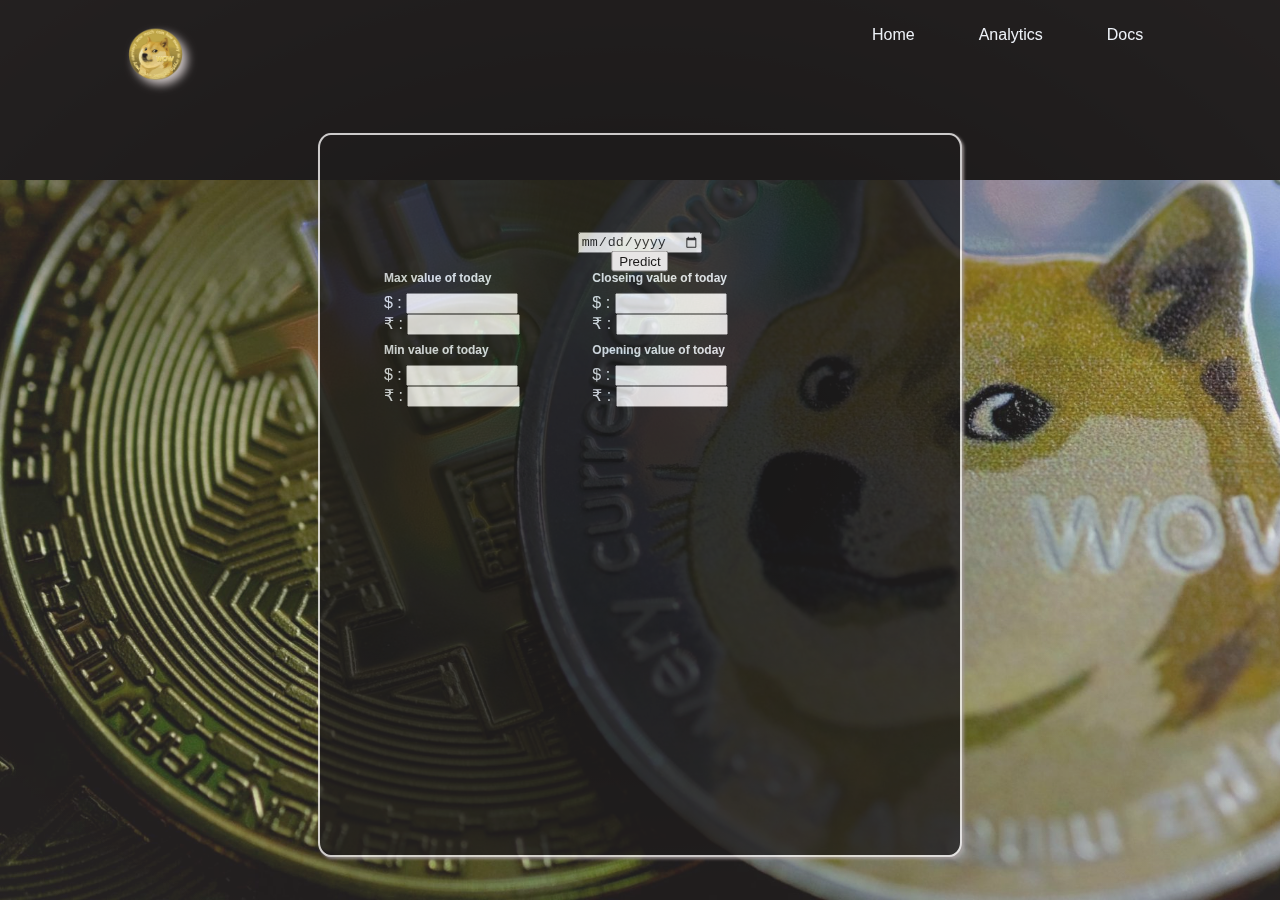
==== commit f152ceb1: "ux-lazy" ====
--- a/index.html
+++ b/index.html
@@ -13,10 +13,17 @@
     <script src="./js/libs/my_libs/dates_map.js"></script>
     <script src="./js/predictor.js"></script>
     <script src="./js/main.js"></script>
-    <script>
-        
-    </script>
+    
     <div style='background-image:url("./imgs/backgroud.jpg")' class="body">
+        <div class="nav">
+            <ul class="nav">
+                <li><a href="index.html"><img class='logo' src="./imgs/logo.png" alt="logo"></a></li>
+                <li class="item"><a href="index.html">Home</a></li>
+                <li  class="item"><a href="data.html">Analytics</a></li>
+                <li  class="item"><a href="docs.html">Docs</a></li>
+            </ul>
+        </div>
+            
         <div class="center Box">
             <input type="date" class="center input" id="date">
                     <div id="output1" >
@@ -28,6 +35,33 @@
                     
                 </div>
                 <button class='center but' onclick="Predict()">Predict</button>
+                <div id="datetime">
+                    <div id="time">
+                        <div id="hours">
+                            
+                        </div>
+                        <div id="min">
+
+                        </div>
+                        <div id="sec">
+
+                        </div>
+                    </div>
+                    <div id="date">
+                        <div id="week">
+
+                        </div>
+                        <div id="day">
+
+                        </div>
+                        <div id="month">
+
+                        </div>
+                        <div id="year">
+                            
+                        </div>
+                    </div>
+                </div>
         </div>
         
     </div>
--- a/css/style.css
+++ b/css/style.css
@@ -17,10 +17,10 @@
 .body{
    background-repeat: no-repeat;
    background-size: cover;
-   opacity: 0.8;
+   opacity: 0.85;
    width: 100vw;
    height: 100vh;
-   z-index: -999;
+   z-index: -1;
 }
 
 .center{
@@ -33,16 +33,18 @@
     top:15%;
 }
 .Box{
+    top: 55%;
     font-family:Verdana, Geneva, Tahoma, sans-serif;
     background-color: black;
     width:50%;
-    height:70%;
+    height:80%;
     color: aliceblue;
     display: flex;
     opacity: 0.8;
     box-shadow: 2px 2px 3px rgb(161, 154, 154);
     border: 2px solid white;
     border-radius: 2%;
+    z-index:1;
 }
 .title{
     font-size: 12px;
@@ -58,5 +60,69 @@
 }
 
 .but{
-    top: 32%;
-}+    top: 29%;
+    z-index: 4;
+}
+
+#datetime>#time,#datetime>#date{
+    display: flex;
+    color: aliceblue;
+    position:absolute;
+    transform: translate(-50%,-50%);
+    gap: 2%;
+    z-index: 3;
+}
+#datetime>#date{
+    margin-left: 48%;
+    top: 81%;
+}
+#datetime>#time{
+    margin-left: 50%;
+    top: 74%;
+}
+#datetime>#date>div,#datetime>#time>div{
+    margin: 2%;
+    background-color: black;
+    box-shadow: 1px 1px 1px rgb(48, 47, 47);
+    padding: 4%;
+    border-radius: 20%;
+}
+.logo{
+    width: 55px;
+    height: 55px;
+    position: absolute;
+    left: 10%;
+    filter: drop-shadow(5px 5px 5px rgb(197, 191, 191));
+}
+a{ 
+    text-decoration: none;
+    color: aliceblue;
+    font-family: 'Gill Sans', 'Gill Sans MT', Calibri, 'Trebuchet MS', sans-serif;
+}
+li{
+    list-style: none;
+    color: aliceblue;
+}
+
+
+body{
+    margin: 0;
+    padding: 0;
+    overflow-x: hidden;
+}
+ul{
+    display: flex;
+    margin-top: 0;
+    margin-left:60%;
+    gap: 5%;
+    padding-top: 2%;
+}
+.nav{
+    width: 100%;
+    height: 20%;
+    background-color: black;
+}
+
+.logo:hover{
+    filter: drop-shadow(3px 3px 3px rgb(1, 20, 20));
+ }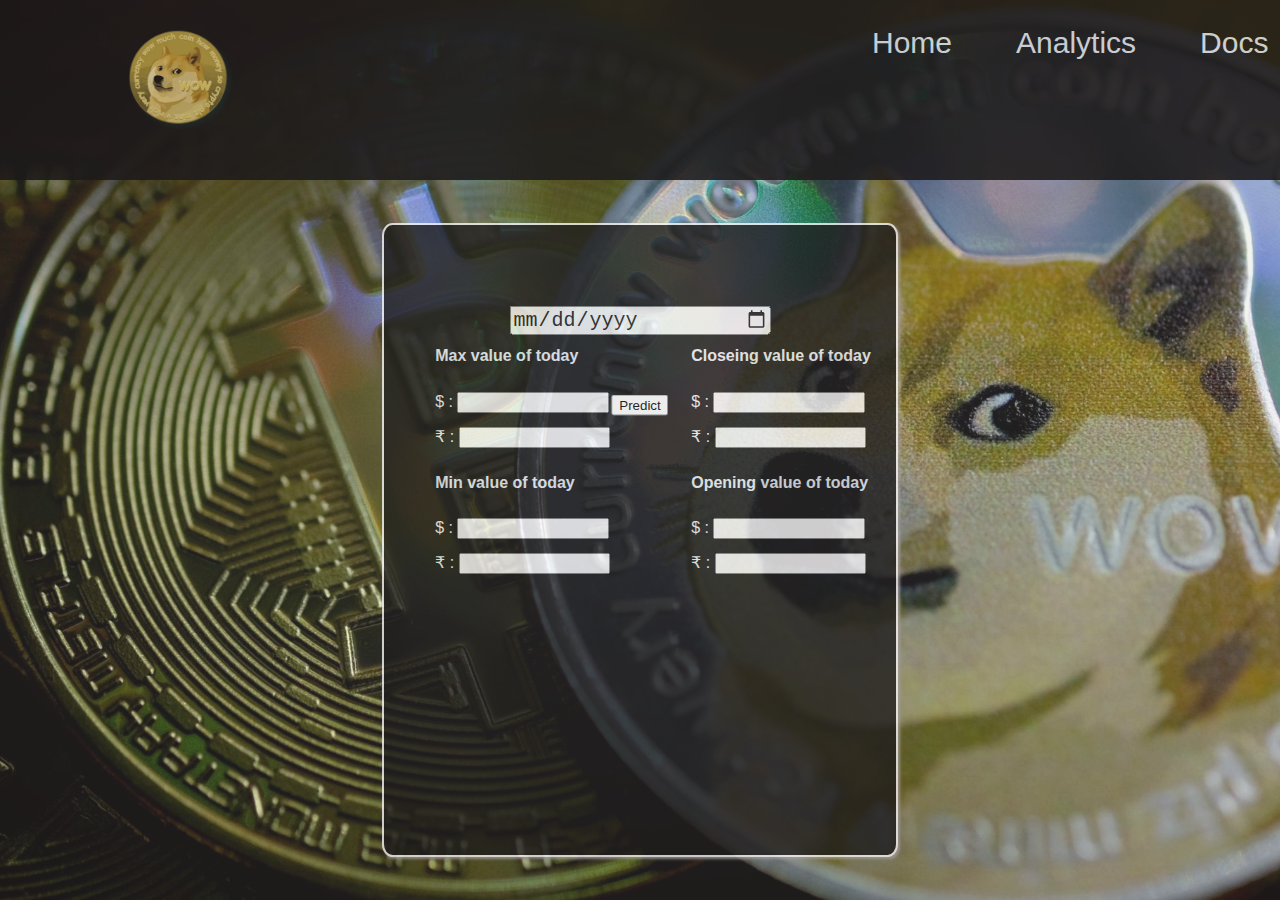
==== commit b92605e1: "ux-lazy" ====
--- a/index.html
+++ b/index.html
@@ -46,6 +46,9 @@
                         <div id="sec">
 
                         </div>
+                        <div id="AP">
+
+                        </div>
                     </div>
                     <div id="date">
                         <div id="week">
--- a/css/style.css
+++ b/css/style.css
@@ -2,7 +2,10 @@
     width: 50%;
     height: 50%;
 }
-
+#plots{
+    margin-left: 10%;
+    width: 80%;
+}
 .hide{
     display:none;
 }
@@ -12,7 +15,8 @@
 body{
     padding: 0;
     margin: 0;
-    background-image: radial-gradient(rgb(161, 154, 154),rgb(243, 220, 220));
+    width: 100%;
+    background-image: radial-gradient(rgb(233, 229, 229),rgb(180, 156, 156));
 }
 .body{
    background-repeat: no-repeat;
@@ -31,13 +35,14 @@
 }
 .input{
     top:15%;
+    width: 50%;
 }
 .Box{
-    top: 55%;
+    top: 60%;
     font-family:Verdana, Geneva, Tahoma, sans-serif;
     background-color: black;
-    width:50%;
-    height:80%;
+    width:40%;
+    height:70%;
     color: aliceblue;
     display: flex;
     opacity: 0.8;
@@ -46,21 +51,29 @@
     border-radius: 2%;
     z-index:1;
 }
+#output1,#output2{
+    display: flex;
+    flex-direction: column;
+    line-height: 35px;
+}
 .title{
-    font-size: 12px;
+    font-size: 16px;
 }
 #output1{
+    margin-left: 10%;
+}
+#output2{
     margin-left: 10%;
 }
 #output1,#output2{
     margin-top: 20%;
 }
 .output{
-    width: 50%;
+    width: 70%;
 }
 
 .but{
-    top: 29%;
+    top: 45%;
     z-index: 4;
 }
 
@@ -74,11 +87,11 @@
 }
 #datetime>#date{
     margin-left: 48%;
-    top: 81%;
+    top: 90%;
 }
 #datetime>#time{
-    margin-left: 50%;
-    top: 74%;
+    margin-left: 48.5%;
+    top:82%;
 }
 #datetime>#date>div,#datetime>#time>div{
     margin: 2%;
@@ -86,18 +99,20 @@
     box-shadow: 1px 1px 1px rgb(48, 47, 47);
     padding: 4%;
     border-radius: 20%;
+    font-size: 30px;
 }
 .logo{
-    width: 55px;
-    height: 55px;
+    width: 100px;
+    height: 100px;
     position: absolute;
     left: 10%;
-    filter: drop-shadow(5px 5px 5px rgb(197, 191, 191));
+    filter: drop-shadow(3px 3px 3px rgb(1, 20, 20));
 }
 a{ 
     text-decoration: none;
     color: aliceblue;
     font-family: 'Gill Sans', 'Gill Sans MT', Calibri, 'Trebuchet MS', sans-serif;
+    font-size: 30px;
 }
 li{
     list-style: none;
@@ -120,9 +135,14 @@
 .nav{
     width: 100%;
     height: 20%;
-    background-color: black;
+    background-color: rgb(0, 0, 0);
+    opacity: 0.9;
 }
 
 .logo:hover{
-    filter: drop-shadow(3px 3px 3px rgb(1, 20, 20));
+    filter: drop-shadow(2px 2px 2px gold);
+    transform: matrix3d(1,2,2);
+ }
+ .input{
+     font-size:20px;
  }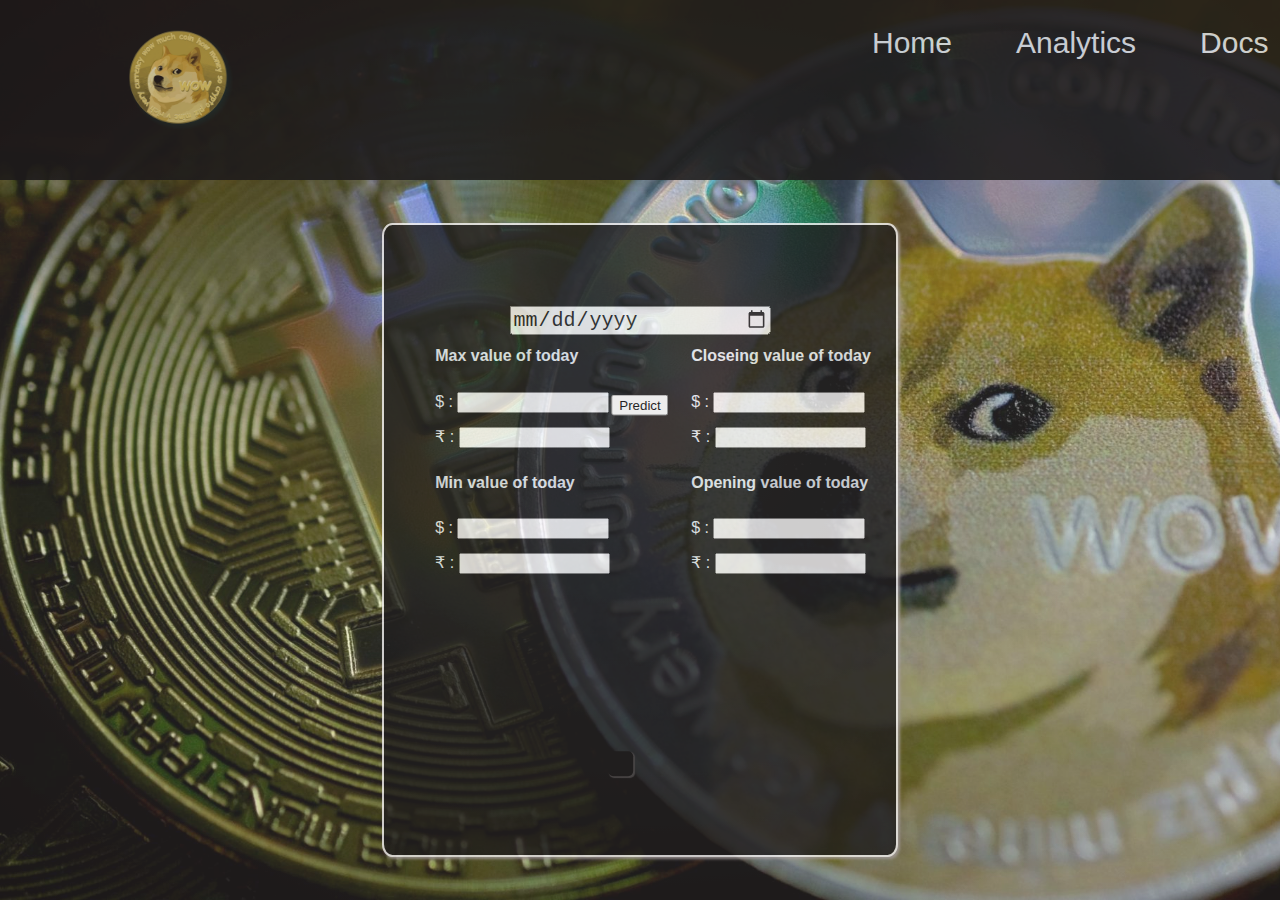
==== commit 06281474: "fix-all" ====
--- a/index.html
+++ b/index.html
@@ -36,34 +36,6 @@
                 </div>
                 <button class='center but' onclick="Predict()">Predict</button>
                 <div id="datetime">
-                    <div id="time">
-                        <div id="hours">
-                            
-                        </div>
-                        <div id="min">
-
-                        </div>
-                        <div id="sec">
-
-                        </div>
-                        <div id="AP">
-
-                        </div>
-                    </div>
-                    <div id="date">
-                        <div id="week">
-
-                        </div>
-                        <div id="day">
-
-                        </div>
-                        <div id="month">
-
-                        </div>
-                        <div id="year">
-                            
-                        </div>
-                    </div>
                 </div>
         </div>
         
--- a/css/style.css
+++ b/css/style.css
@@ -1,3 +1,7 @@
+@import url(./fonts.css);
+body {
+  font-family: 'Imprima', sans-serif;
+}
 .box{
     width: 50%;
     height: 50%;
@@ -77,29 +81,22 @@
     z-index: 4;
 }
 
-#datetime>#time,#datetime>#date{
+#datetime{
     display: flex;
     color: aliceblue;
     position:absolute;
     transform: translate(-50%,-50%);
     gap: 2%;
-    z-index: 3;
-}
-#datetime>#date{
-    margin-left: 48%;
-    top: 90%;
-}
-#datetime>#time{
-    margin-left: 48.5%;
-    top:82%;
-}
-#datetime>#date>div,#datetime>#time>div{
     margin: 2%;
     background-color: black;
     box-shadow: 1px 1px 1px rgb(48, 47, 47);
-    padding: 4%;
+    padding: 1%;
     border-radius: 20%;
     font-size: 30px;
+    margin-left: 48.5%;
+    top:82%;
+    font-family: Digital-7;
+    z-index: 3;
 }
 .logo{
     width: 100px;
@@ -107,6 +104,7 @@
     position: absolute;
     left: 10%;
     filter: drop-shadow(3px 3px 3px rgb(1, 20, 20));
+    animation: spinMatrix 2s linear infinite;
 }
 a{ 
     text-decoration: none;
@@ -141,8 +139,28 @@
 
 .logo:hover{
     filter: drop-shadow(2px 2px 2px gold);
-    transform: matrix3d(1,2,2);
+    transform: rotateY(90deg);
+    
  }
  .input{
      font-size:20px;
- }+ }
+
+ @keyframes spinMatrix {
+    0% { 
+        transform: rotateY(0deg);
+        filter: drop-shadow(2px 2px 5px rgb(236, 8, 46));
+    }
+    50% { 
+        transform: rotateY(180deg);
+        filter: drop-shadow(2px 2px 5px rgb(0, 255, 0));
+    }
+    100% { 
+        transform: rotateY(360deg); 
+        filter: drop-shadow(2px 2px 2px rgb(23, 44, 112));
+    }
+  }
+  .platform *, .platform  *:before, .platform *:after {
+    transform-style: preserve-3d;
+    transform-origin: center center;
+  }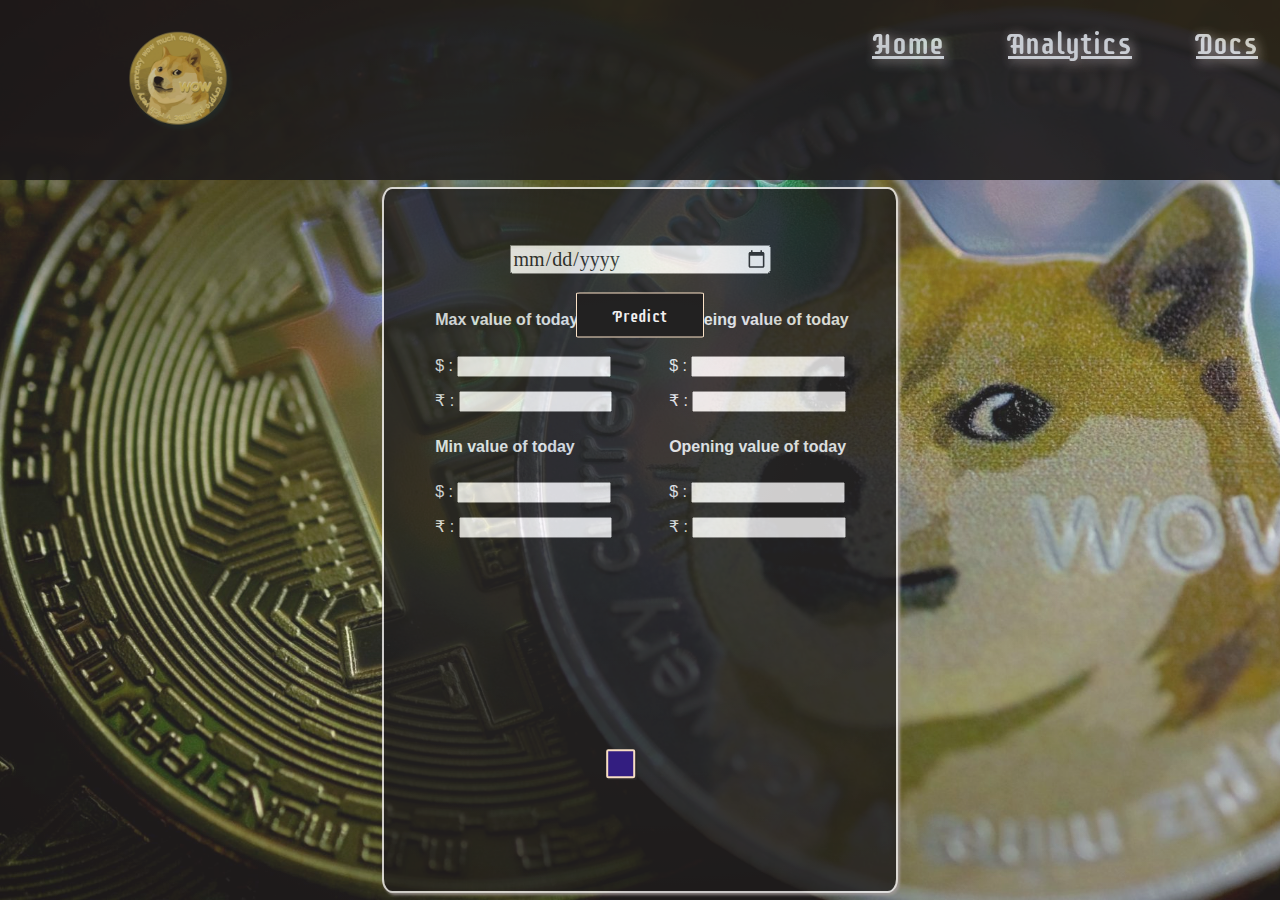
==== commit a1c7c6c5: "docs" ====
--- a/index.html
+++ b/index.html
@@ -4,17 +4,28 @@
     <meta charset="UTF-8">
     <meta http-equiv="X-UA-Compatible" content="IE=edge">
     <meta name="viewport" content="width=device-width, initial-scale=1.0">
-    <title>Dogie Predictor</title>
+    <title>Home | Dogie Predictor</title>
     <link id="favicon" rel="shortcut icon" type="image/png" href="./imgs/logo.png" src="./imgs/logo.png">
     <link rel="stylesheet" href="css/style.css">
 </head>
 <body >
+    <style>
+        .Box{
+            height: 78%;
+        }
+        .but{
+            top:35%
+        }
+        .input{
+            top:10%;
+        }
+    </style>
     <script src="./js/fun.js"></script>
     <script src="./js/libs/my_libs/dates_map.js"></script>
     <script src="./js/predictor.js"></script>
     <script src="./js/main.js"></script>
     
-    <div style='background-image:url("./imgs/backgroud.jpg")' class="body">
+    <div style='background-image:url("./imgs/backgroud.jpg");background-repeat: no-repeat;background-size: cover;opacity: 0.85;width: 100vw;height: 100vh;z-index: -1;' class="body">
         <div class="nav">
             <ul class="nav">
                 <li><a href="index.html"><img class='logo' src="./imgs/logo.png" alt="logo"></a></li>
--- a/css/style.css
+++ b/css/style.css
@@ -1,4 +1,6 @@
 @import url(./fonts.css);
+@import url(./keyframes.css);
+@import url(./docs.css);
 body {
   font-family: 'Imprima', sans-serif;
 }
@@ -40,6 +42,7 @@
 .input{
     top:15%;
     width: 50%;
+    font-family: 'Digital-7';
 }
 .Box{
     top: 60%;
@@ -67,7 +70,7 @@
     margin-left: 10%;
 }
 #output2{
-    margin-left: 10%;
+    margin-left: 5%;
 }
 #output1,#output2{
     margin-top: 20%;
@@ -77,8 +80,16 @@
 }
 
 .but{
-    top: 45%;
+    top: 41%;
     z-index: 4;
+    background-color: black;
+    color: whitesmoke;
+    font-family: 'Supermercado One';
+    width: 10%;
+    height: 5%;
+    border-radius: 3%;
+    font-size: 17px;
+    border: 1px solid bisque;
 }
 
 #datetime{
@@ -88,31 +99,40 @@
     transform: translate(-50%,-50%);
     gap: 2%;
     margin: 2%;
-    background-color: black;
-    box-shadow: 1px 1px 1px rgb(48, 47, 47);
+    background-color: rgb(23, 0, 116);
+    box-shadow: 1px 1px 1px rgb(12, 12, 12);
     padding: 1%;
-    border-radius: 20%;
+    border-radius: 7%;
     font-size: 30px;
     margin-left: 48.5%;
     top:82%;
     font-family: Digital-7;
     z-index: 3;
+    color: green;
+    text-align: center;
+    border: 2px solid bisque;
+    text-shadow: 1px 1px 1px lightgreen;
 }
 .logo{
     width: 100px;
     height: 100px;
     position: absolute;
     left: 10%;
+    top: 3%;
     filter: drop-shadow(3px 3px 3px rgb(1, 20, 20));
-    animation: spinMatrix 2s linear infinite;
+    animation: spinMatrixY 2s linear infinite;
 }
-a{ 
-    text-decoration: none;
+.item>a{ 
     color: aliceblue;
-    font-family: 'Gill Sans', 'Gill Sans MT', Calibri, 'Trebuchet MS', sans-serif;
+    font-family:'Supermercado One';
     font-size: 30px;
+    text-shadow: 2px 2px 12px rgb(197, 184, 184);
+
 }
-li{
+.item>a:hover{
+    text-shadow: 2px 2px 12px rgb(7, 7, 7);
+}
+a{
     list-style: none;
     color: aliceblue;
 }
@@ -138,29 +158,10 @@
 }
 
 .logo:hover{
-    filter: drop-shadow(2px 2px 2px gold);
-    transform: rotateY(90deg);
+    animation: spinMatrixX 2s linear infinite;
     
  }
  .input{
      font-size:20px;
  }
 
- @keyframes spinMatrix {
-    0% { 
-        transform: rotateY(0deg);
-        filter: drop-shadow(2px 2px 5px rgb(236, 8, 46));
-    }
-    50% { 
-        transform: rotateY(180deg);
-        filter: drop-shadow(2px 2px 5px rgb(0, 255, 0));
-    }
-    100% { 
-        transform: rotateY(360deg); 
-        filter: drop-shadow(2px 2px 2px rgb(23, 44, 112));
-    }
-  }
-  .platform *, .platform  *:before, .platform *:after {
-    transform-style: preserve-3d;
-    transform-origin: center center;
-  }